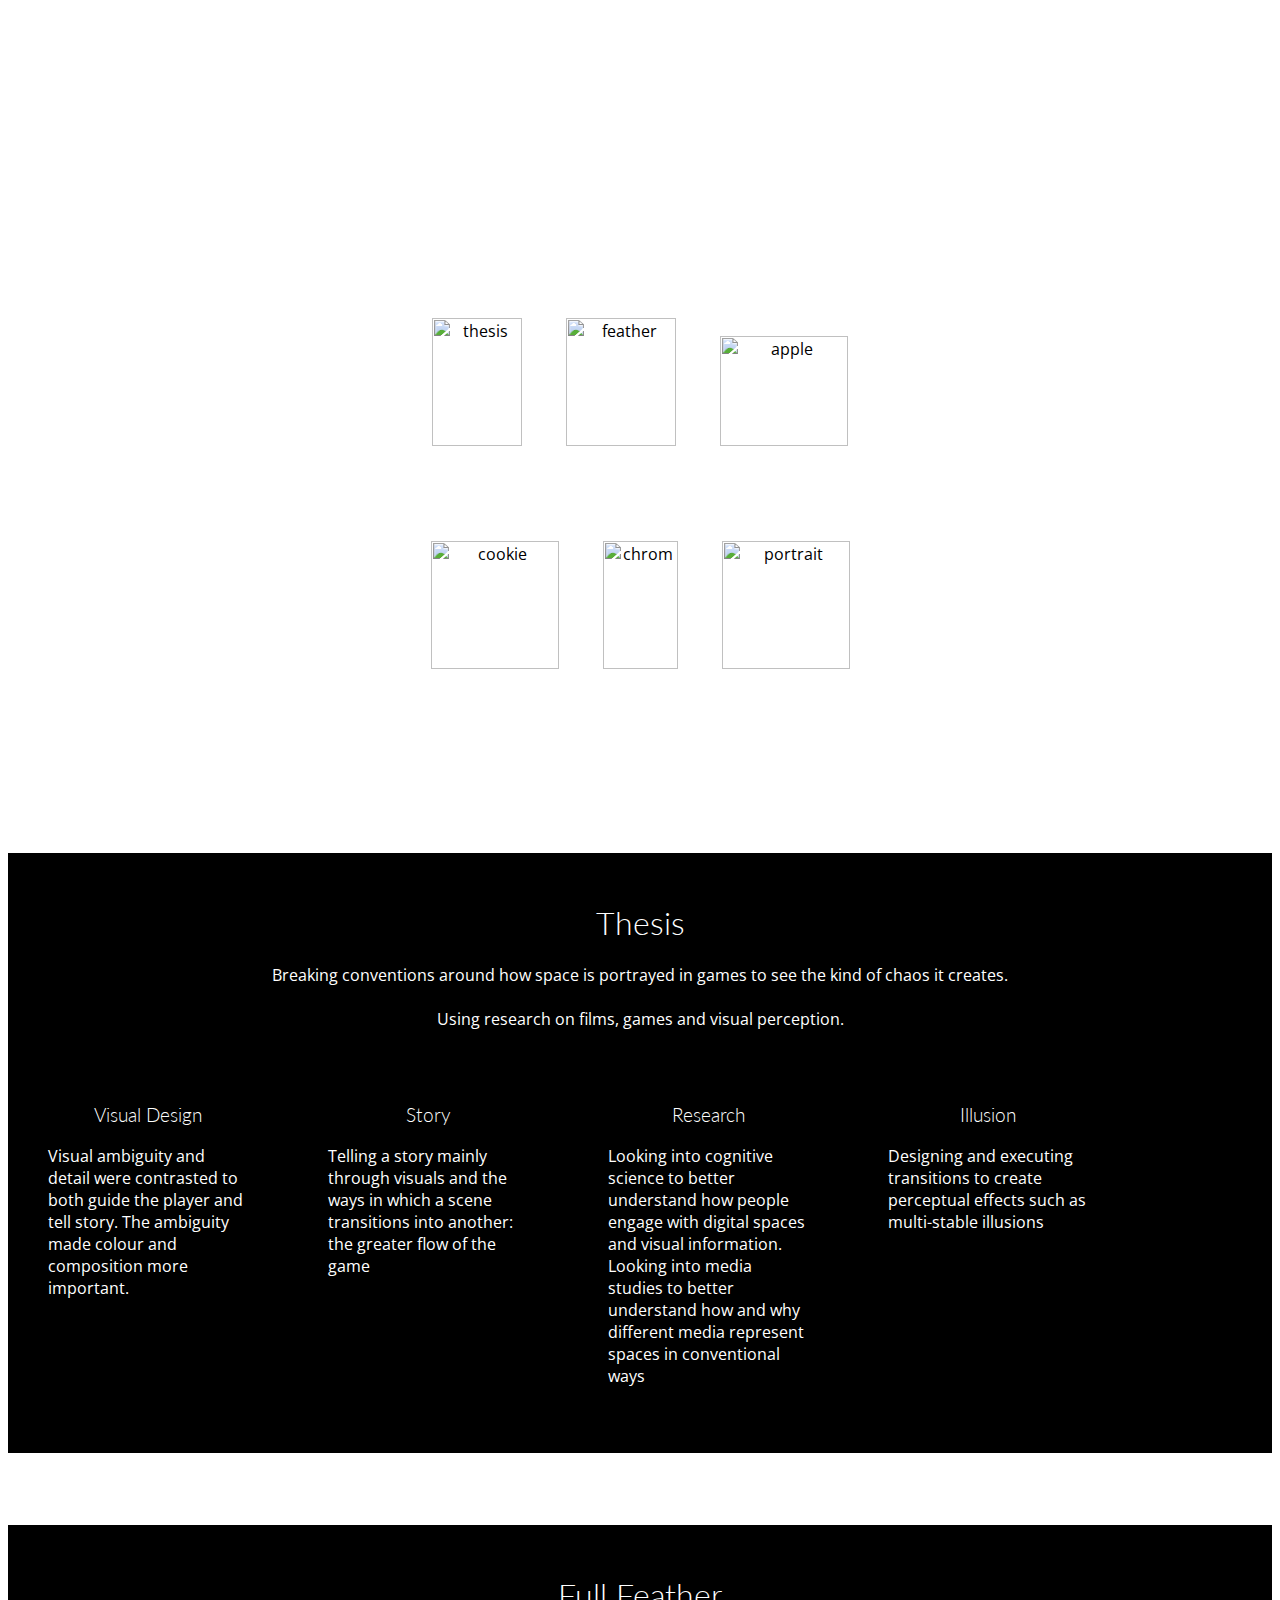
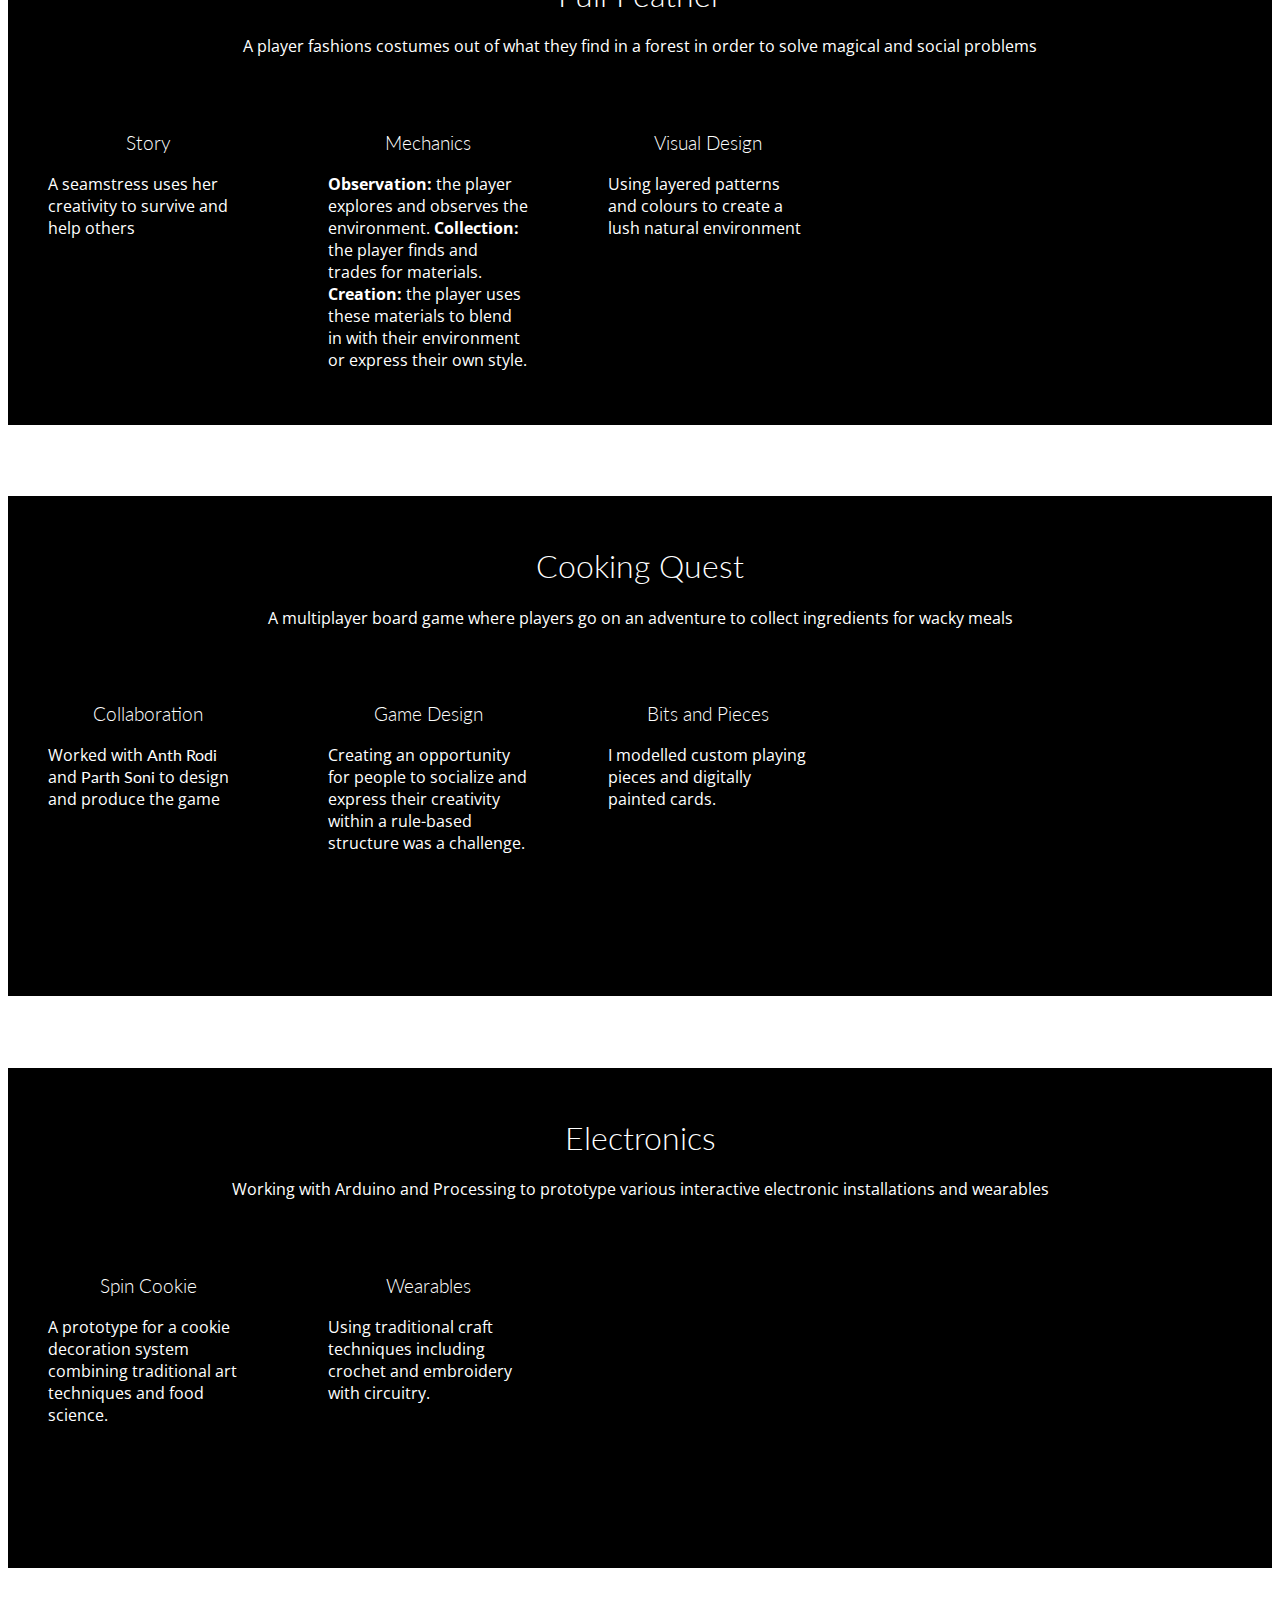
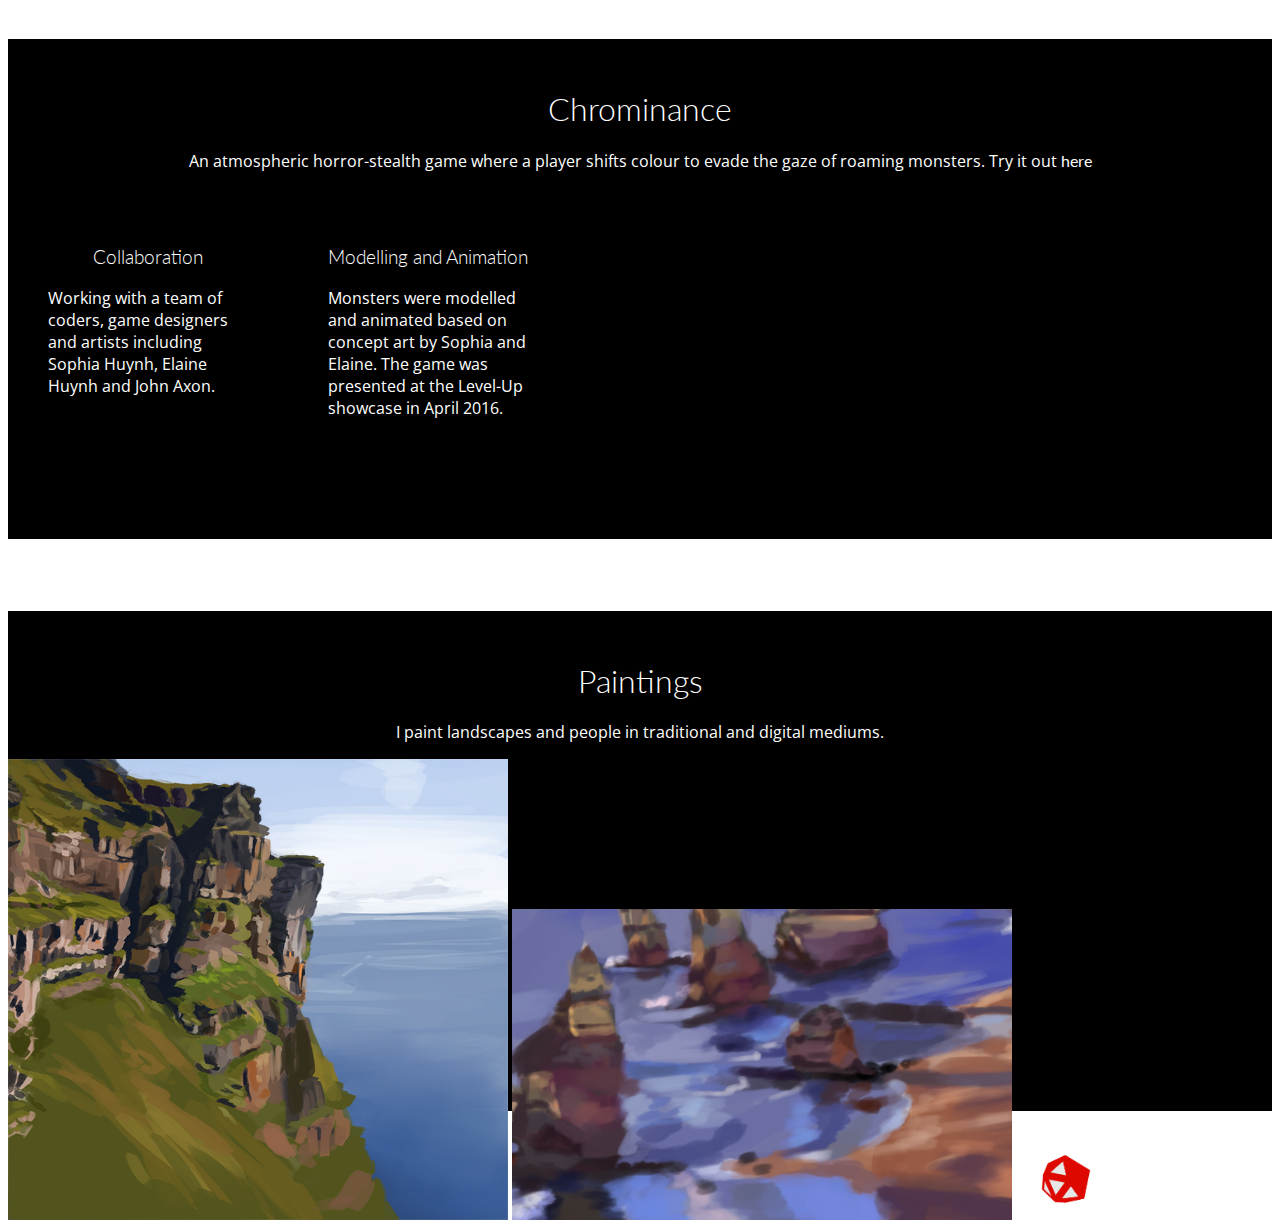
==== index.html @ 0fbf8026 "Update index.html" ====
<html>
<head>
  <title>Sophia Niergarth</title>
	<link href="https://fonts.googleapis.com/css?family=Lato:300,400|Open+Sans:300" rel="stylesheet">
  <link href="https://fonts.googleapis.com/icon?family=Material+Icons"
        rel="stylesheet">
  <link href="http://weloveiconfonts.com/api/?family=entypo"
        rel="stylesheet">
  <link rel="stylesheet" type="text/css" href="style.css">

</head>
<body class="topPanel">

  <div class="parallax"></div>

  <a href="#home"><i class="material-icons" style="color:white;font-size:30px;position:fixed;left:90%;z-index:3;">home</i>
</a>
	
  <h1 style="padding-top:30px" id="home">SOPHIA NIERGARTH</h1>
  <p> makes </p>
  <!---<h2 style="padding-top:50px;padding-left:20px;padding-right:20px">projects</h2>-->

<p>
  <button onclick="sortA()" class="sortButton">games</button>
  <button onclick="sortB()" class="sortButton">paintings</button>
  <button onclick="sortC()" class="sortButton">real objects</button>
</p>

<p>

<a href="#thesis"><img src="icons/thesis.png" alt="thesis" class="projectBut" id="projLink1"  style="width:90px;"></a>
<a href="#fullfeather"><img src="icons/feathershort.png" alt="feather" class="projectBut" id="projLink2"  style="width:110px;"></a>
<a href="#cookingquest"><img src="icons/apple.png" alt="apple" class="projectBut" id="projLink3" style="height:110px"></a>
<p style="word-spacing:80px;padding-top:1px">
thesis full_feather cooking_quest
</p>
<p>
<a href="#electronics"><img src="icons/cookie.png" alt="cookie" class="projectBut" id="projLink4"></a>
<a href="#chrom"><img src="icons/chrom.png" alt="chrom" class="projectBut" id="projLink5" style="width:75px"></a>
<a href="#painting"><img src="icons/portrait3.png" alt="portrait" class="projectBut" id="projLink6"></a>
</p>

<p style="word-spacing:80px;padding-top:1px">
'tronics chrominance painting
</p>

</p>

<p class="dropdown">
  <button onclick="myFunction()" class="dropbtn"><i class="material-icons" style="pointer-events:none;color:white;font-size:20px;">menu</i></button>
  <dev id="myDropdown" class="dropdown-content">
    <br>
<a href="https://sophiemakesthings.wordpress.com/" class="dropbtn" style="font-size:15px">blog</a>
<br><br>
<a href="https://www.facebook.com/sophiemakesthings" class="dropbtn" style="font-size:15px">facebook</a>
<br><br>
<a href="https://www.linkedin.com/in/sophianiergarth" class="dropbtn" style="font-size:15px">linkedin</a>
</dev>
	  <!--
<a href="https://www.facebook.com/sophiemakesthings"><span class="entypo-facebook-circled" style="font-size:30px">facebook</span></a>
<a href="https://www.linkedin.com/in/sophianiergarth"><span class="entypo-linkedin-circled" style="font-size:30px">linkedin</span></a>
<a href="http://sophianiergarth.tumblr.com"><span class="entypo-tumblr-circled" style="font-size:30px">tumblr</span></a>
  </dev> --->
</p>

<div class="parallax" style="height:50px"></div>

<article class="topPanelY" style="height:600px">
<h1 style="padding-top:50px"><a id="thesis">Thesis</a> </h1>

<p>
  Breaking conventions around how space is portrayed in games to see the kind of chaos it creates.
  <br><br>
  Using research on films, games and visual perception.
<br>
  <div class="smallText"><h3> Visual Design</h3>
    <p style="text-align:left">
    Visual ambiguity and detail were contrasted to both guide the player and tell story. The ambiguity made colour and composition more important. 
  </p>
  </div>
  <div class="smallText"><h3> Story</h3>
    <p style="text-align:left">
    Telling a story mainly through visuals and the ways in which a scene transitions into another: the greater flow of the game
    </p>
  </div>
  <div class="smallText"><h3> Research</h3>
    <p style="text-align:left">
      Looking into cognitive science to better understand how people engage with digital spaces and visual information. Looking into media studies to better understand how and why different media represent spaces in conventional ways
    </p>
  </div>
  <div class="smallText"><h3> Illusion</h3>
    <p style="text-align:left">
      Designing and executing transitions to create perceptual effects such as multi-stable illusions    </p>
  </div>

</p>
</article>

<div class="parallax" style="height:50px"></div>

<article class="topPanelY">
<h1 style="padding-top:50px"><a id="fullfeather">Full Feather</a> </h1>

<p>
    A player fashions costumes out of what they find in a forest in order to solve magical and social problems
</p>
<div class="smallText"><h3> Story</h3>
  <p style="text-align:left">
A seamstress uses her creativity to survive and help others
</p>
</div>
<div class="smallText"><h3> Mechanics</h3>
  <p style="text-align:left">
	  <b>Observation:</b> the player explores and observes the environment.
	  <b>Collection:</b> the player finds and trades for materials.
	  <b>Creation:</b> the player uses these materials to blend in with their environment or express their own style.
</p>
</div>
<div class="smallText"><h3> Visual Design</h3>
  <p style="text-align:left">
    Using layered patterns and colours to create a lush natural environment
</p>
</div>
</article>

<div class="parallax" style="height:50px"></div>

<article class="topPanelY">
<h1 style="padding-top:50px"><a id="cookingquest">Cooking Quest</a> </h1>

<p>
    A multiplayer board game where players go on an adventure to collect ingredients for wacky meals
</p>

<div class="smallText"><h3> Collaboration</h3>
  <p style="text-align:left">
	  Worked with <a href="http://anthrodi.me/" style="color:white;font-family:'Lato',sans-serif;"> Anth Rodi </a> and <a href="http://http://www.makerbunch.ca/" style="color:white;font-family:'Lato',sans-serif;"> Parth Soni </a> to design and produce the game
</p>
</div>
<div class="smallText"><h3> Game Design</h3>
  <p style="text-align:left">
    Creating an opportunity for people to socialize and express their creativity within a rule-based structure was a challenge.
</p>
</div>
<div class="smallText"><h3> Bits and Pieces</h3>
  <p style="text-align:left">
    I modelled custom playing pieces and digitally painted cards.
</p>
</div>

</article>

<div class="parallax" style="height:50px"></div>

<article class="topPanelY">
<h1 style="padding-top:50px"><a id="electronics">Electronics</a> </h1>

<p>
    Working with Arduino and Processing to prototype various interactive electronic installations and wearables
</p>
<div class="smallText"><h3> Spin Cookie</h3>
  <p style="text-align:left">
    A prototype for a cookie decoration system combining traditional art techniques and food science.
  </p>
</div>
<div class="smallText"><h3> Wearables</h3>
  <p style="text-align:left">
    Using traditional craft techniques including crochet and embroidery with circuitry. 
  </p>
</div>
</article>

<div class="parallax" style="height:50px"></div>

<article class="topPanelY">
<h1 style="padding-top:50px"><a id="chrom">Chrominance</a> </h1>

<p>
    An atmospheric horror-stealth game where a player shifts colour to evade the gaze of roaming monsters. Try it out <a href="https://sophia-huynh.itch.io/chrominance" style="color:white;font-family:'Lato',sans-serif;"> here </a>
</p>
<div class="smallText"><h3>Collaboration</h3>
  <p style="text-align:left">
    Working with a team of coders, game designers and artists including Sophia Huynh, Elaine Huynh and John Axon. 
  </p>
</div>
<div class="smallText"><h3>Modelling and Animation</h3>
  <p style="text-align:left">
    Monsters were modelled and animated based on concept art by Sophia and Elaine. The game was presented at the Level-Up showcase in April 2016.
  </p>
</div>

</article>

<div class="parallax" style="height:50px"></div>

<article class="topPanelY">
<h1 style="padding-top:50px"><a id="painting">Paintings</a> </h1>

<p>
    I paint landscapes and people in traditional and digital mediums.
</p>
	
<img src="scotlandstudy.png" alt="scotlandstudy" style="max-width:500px;width:auto;height:auto">
<img src="cliffbeach.png" alt="cliffbeach" style="max-width:500px;width:auto;height:auto">
<img src="icotocube.gif" alt="gif" style="max-width:100px;width:auto;height:auto">

</article>

<div class="parallax"></div>

<script>

function sortA(){
  //highlight relevant projects otherwise unhighlight relevant projects
  document.getElementById("projLink1").classList.toggle("projectButHigh");
  document.getElementById("projLink2").classList.toggle("projectButHigh");
  document.getElementById("projLink3").classList.toggle("projectButHigh");
  document.getElementById("projLink5").classList.toggle("projectButHigh");

}
function sortB(){
  //highlight relevant projects otherwise unhighlight relevant projects
  document.getElementById("projLink3").classList.toggle("projectButHigh");
  document.getElementById("projLink6").classList.toggle("projectButHigh");

}
function sortC(){
  //highlight relevant projects otherwise unhighlight relevant projects
  document.getElementById("projLink3").classList.toggle("projectButHigh");
  document.getElementById("projLink4").classList.toggle("projectButHigh");


}

/* When the user clicks on the button,
toggle between hiding and showing the dropdown content */
function myFunction() {
    document.getElementById("myDropdown").classList.toggle("show");
}

// Close the dropdown menu if the user clicks outside of it
window.onclick = function(event) {
  if (!event.target.matches('.dropbtn')) {

    var dropdowns = document.getElementsByClassName("dropdown-content");
    var i;
    for (i = 0; i < dropdowns.length; i++) {
      var openDropdown = dropdowns[i];
      if (openDropdown.classList.contains('show')) {
        openDropdown.classList.remove('show');
      }
    }
  }
}
</script>

</body>


</html>
---- style.css ----
.smallText {
	width:200px;
	float:left;
	margin:40px;

}

.parallax {
    /* The image used */
    background-image: url("homedeconstructbw.png");

    /* Set a specific height */
    height: 100px;

    /* Create the parallax scrolling effect */
    background-attachment: fixed;
    background-position: center;
    background-repeat: no-repeat;
    background-size: cover;
}

.topPanel {
    /* The image used */
    background-image: url("homedeconstructbb.png");

    /* Set a specific height */
    height: 300px;

    /* Create the parallax scrolling effect */
    background-attachment: fixed;
    background-position: center;
    background-repeat: no-repeat;
    background-size: cover;

		z-index: 1;
}

.topPanelY {
    /* The image used */
    /*background-image: url("homedeconstructby.png");*/

		background-color: black;

    /* Set a specific height */
    height: 500px;

    /* Create the parallax scrolling effect */
    background-attachment: fixed;
    background-position: center;
    background-repeat: no-repeat;
    background-size: cover;

		z-index: 1;
}

h1 {
	text-align:center;
	font-family: 'Lato', sans-serif;
	font-weight:300;
	color:white;
}
h2 {
	text-align:center;
	font-family: 'Lato', sans-serif;
	font-weight:300;
	color:white;
}
h3 {
	text-align:center;
	font-family: 'Lato', sans-serif;
	font-weight:300;
	color:white;
}
p {
	font-family: 'Open Sans', sans-serif;
	text-align:center;
	color:white;
}

button {
  background-color: black;
  border: none;
  color: white;
  /*display: inline-block;*/
  font-size: 16px;
}

a:link {
    text-decoration: none;
    color: black;
}

a:visited {
    text-decoration: none;
    color: black;
}

[class*="entypo-"]:before {
  font-family: 'entypo', sans-serif;
}

/* Dropdown Button */
.dropbtn {
    background-color: transparent;
    border: none;
    color: white;
    /*display: inline-block;*/
    font-size: 20px;
    cursor: pointer;
    font-family: 'Open Sans', sans-serif;

}

/* Dropdown button on hover & focus */
.dropbtn:hover, .dropbtn:focus {
    background-color: black;
    color:white;
    outline-width: 0;
}

/* The container <div> - needed to position the dropdown content */
.dropdown {
    position: relative;
    /*display: inline-block;*/
}

/* Dropdown Content (Hidden by Default) */
.dropdown-content {
    display: none;
    /*position: absolute;*/
    background-color: transparent;
    min-width: 160px;
    z-index: 1;
}

/* Links inside the dropdown */
.dropdown-content a {
    color: white;
    padding: 16px 16px;
    text-decoration: none;
    /*display: block;*/
}

/* Change color of dropdown links on hover */
.dropdown-content a:hover {background-color: translucent;color:red}

/* Show the dropdown menu (use JS to add this class to the .dropdown-content container when the user clicks on the dropdown button) */
.show {display:block;}

}

.bg {
  position: fixed;
  top: 0;
  right: 0;
  bottom: 0;
  left: 0;
  overflow: hidden;
  z-index: -100;
}

.bgVid {
  position: absolute;
  top: 0;
  left: 0;
  width: 100%;
  height: 100%;

}

.sortButton {

	font-family: 'Open Sans', sans-serif;
	font-weight:300;
	color:white;
	background-color: transparent;
}

.sortButton:hover {
	box-shadow: inset 0 0px 0 transparent, inset 0 -1px 0 red

}
.sortButton:focus {
	border-bottom: 2px solid red;
	outline-width: 0;
}
.projectBut {
	width:128px;
	height:128px;
	padding:20px 20px 20px 20px;
	background-color: translucent;

}
.projectButHigh {
	width:128px;
	height:128px;
	/*padding-bottom:10px;*/
	/*background-color: red;*/

	box-shadow: inset 0 0px 0 transparent, inset 0 -1px 0 red

}

@media (min-aspect-ratio: 16/9) {
  .bgVid {
    height: 300%;
    top: -100%;
  }
}

@media (max-aspect-ratio: 16/9) {
  .bgVid {
    width: 300%;
    left: -100%;
  }
}

@media (max-width: 767px) {

  .bgVid {
    display: none;
  }
}
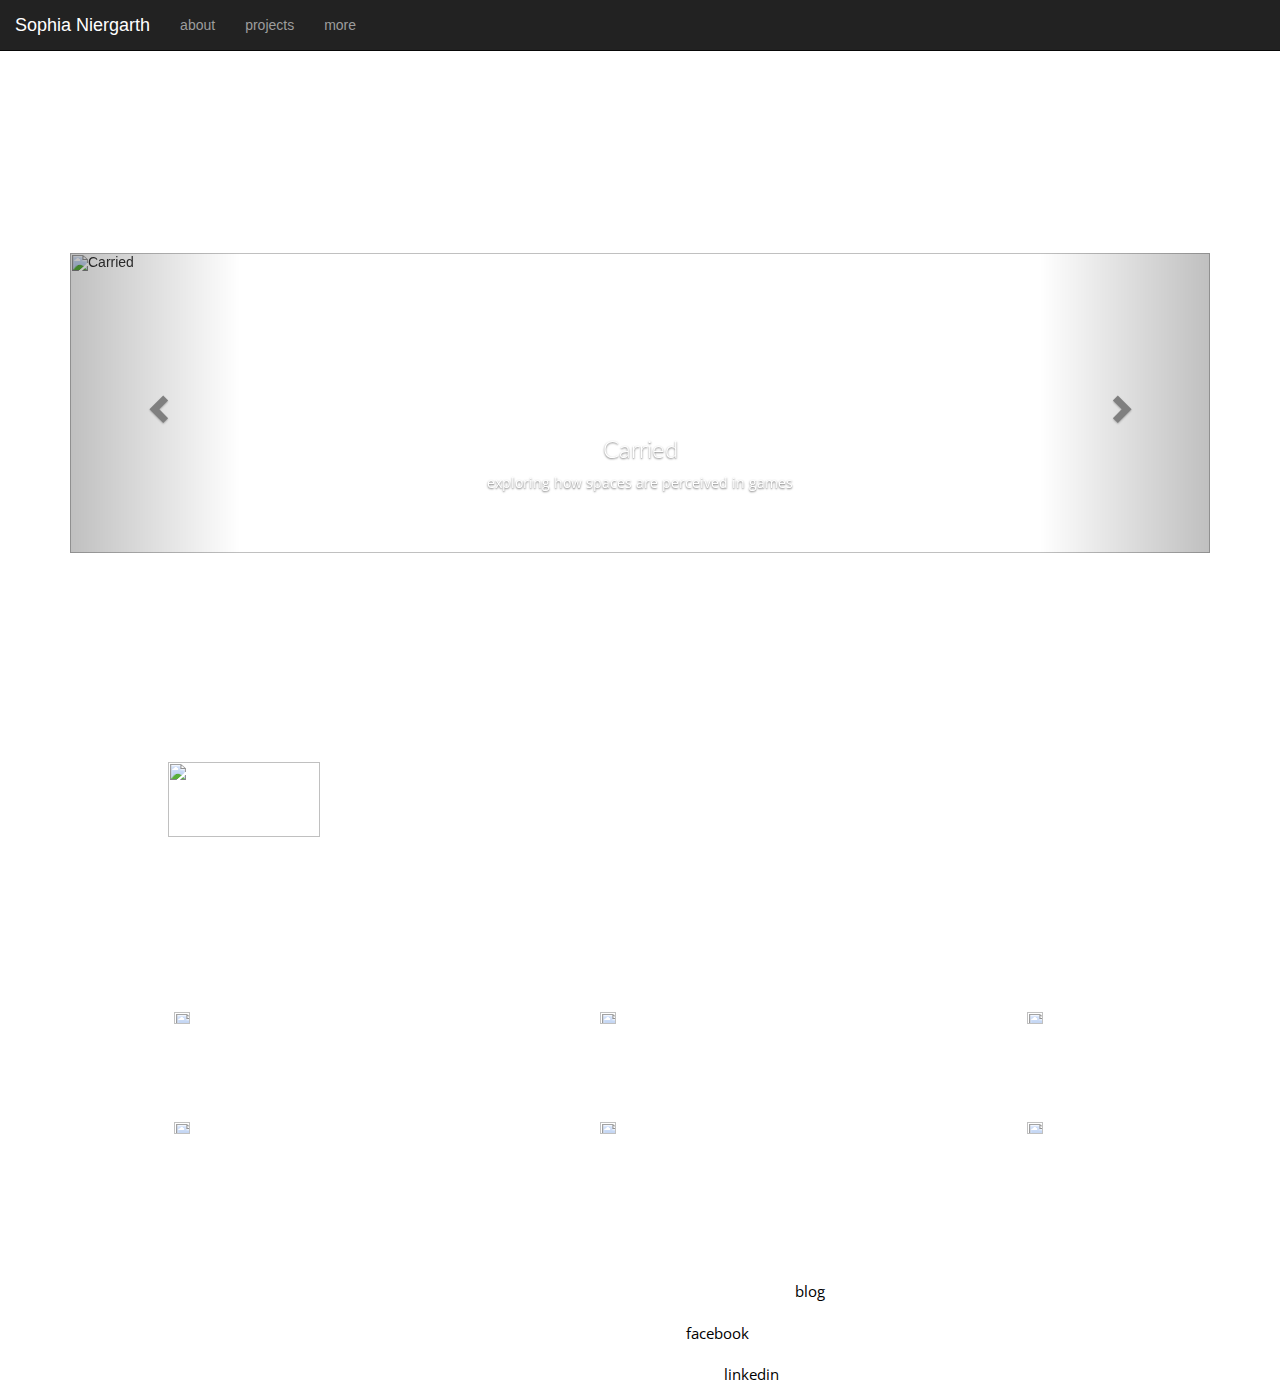
==== commit ff96538e: "big change" ====
--- a/index.html
+++ b/index.html
@@ -1,6 +1,13 @@
 <html>
 <head>
   <title>Sophia Niergarth</title>
+  <meta charset="utf-8">
+  <meta name="viewport" content="width=device-width, initial-scale=1">
+  <link rel="stylesheet" href="https://maxcdn.bootstrapcdn.com/bootstrap/3.3.7/css/bootstrap.min.css">
+  <script src="https://ajax.googleapis.com/ajax/libs/jquery/3.2.1/jquery.min.js"></script>
+  <script src="https://maxcdn.bootstrapcdn.com/bootstrap/3.3.7/js/bootstrap.min.js"></script>
+
+  <!--new stuff above -->
 	<link href="https://fonts.googleapis.com/css?family=Lato:300,400|Open+Sans:300" rel="stylesheet">
   <link href="https://fonts.googleapis.com/icon?family=Material+Icons"
         rel="stylesheet">
@@ -9,249 +16,223 @@
   <link rel="stylesheet" type="text/css" href="style.css">
 
 </head>
-<body class="topPanel">
+<body class="topPanel" data-spy="scroll" data-target=".navbar" data-offset="50">
+
+  <nav class="navbar navbar-inverse navbar-fixed-top">
+    <div class="container-fluid">
+      <div class="navbar-header">
+          <button type="button" class="navbar-toggle" data-toggle="collapse" data-target="#myNavbar">
+            <span class="icon-bar"></span>
+            <span class="icon-bar"></span>
+            <span class="icon-bar"></span>
+        </button>
+        <a class="navbar-brand" href="#">Sophia Niergarth</a>
+      </div>
+      <div>
+        <div class="collapse navbar-collapse" id="myNavbar">
+          <ul class="nav navbar-nav">
+            <li><a href="#section1">about</a></li>
+            <li><a href="#section2">projects</a></li>
+            <li><a href="#section3">more</a></li>
+          </ul>
+        </div>
+      </div>
+    </div>
+  </nav>
 
   <div class="parallax"></div>
 
+<!--
   <a href="#home"><i class="material-icons" style="color:white;font-size:30px;position:fixed;left:90%;z-index:3;">home</i>
-</a>
-	
-  <h1 style="padding-top:30px" id="home">SOPHIA NIERGARTH</h1>
-  <p> makes </p>
+</a> -->
+
+<h1 style="padding-top:10px" id="home">SOPHIA NIERGARTH</h1>
+<h2 style="padding-bottom:20px"> artist and game maker </h2>
+
+<div class="container">
+  <div id="myCarousel" class="carousel slide" data-ride="carousel">
+    <!-- Indicators -->
+    <ol class="carousel-indicators">
+      <li data-target="#myCarousel" data-slide-to="0" class="active"></li>
+      <li data-target="#myCarousel" data-slide-to="1"></li>
+      <li data-target="#myCarousel" data-slide-to="2"></li>
+
+    </ol>
+
+    <!-- Wrapper for slides -->
+    <div class="carousel-inner">
+
+      <div class="item active">
+        <img src="carried25.png" alt="Carried" style="width:100%;">
+        <div class="carousel-caption">
+          <h3>Carried</h3>
+          <p>exploring how spaces are perceived in games</p>
+        </div>
+      </div>
+
+      <div class="item">
+        <img src="fullfeatherss.png" alt="FullFeather" style="width:100%;">
+        <div class="carousel-caption">
+          <h3>Full Feather</h3>
+          <p>mimickry and costume as creative gameplay</p>
+        </div>
+      </div>
+
+      <div class="item">
+        <img src="chrom1.png" alt="chrominance" style="width:100%;">
+        <div class="carousel-caption">
+          <h3>Chrominance</h3>
+          <p>stealth horror joint game project</p>
+        </div>
+      </div>
+
+    </div>
+
+    <!-- Left and right controls -->
+    <a class="left carousel-control" href="#myCarousel" data-slide="prev">
+      <span class="glyphicon glyphicon-chevron-left"></span>
+      <span class="sr-only">Previous</span>
+    </a>
+    <a class="right carousel-control" href="#myCarousel" data-slide="next">
+      <span class="glyphicon glyphicon-chevron-right"></span>
+      <span class="sr-only">Next</span>
+    </a>
+  </div>
+</div>
+
+<br>
+<br>
+
+<div class="parallax" style="height:50px"></div>
+
+
+<div id="section1" class="container-fluid">
+  <h1 style="padding-bottom:50px">About</h1>
+  <div class="row">
+    <div class="col-sm-6">
+      <img src="icons/portrait3.png" class=" center-block person alt="carried" style="width:50%;">
+    </div>
+    <div class="col-sm-6">
+      <p class="text-align:center;">Sophia Niergarth is a Toronto based artist experienced in game development, 3D modelling and painting. She is passionate about turning outlandish ideas into games and designing 3D spaces.</p>
+    </div>
+  </div>
+</div>
+
+<div id="section2" class="container-fluid">
+  <h1>Projects</h1>
   <!---<h2 style="padding-top:50px;padding-left:20px;padding-right:20px">projects</h2>-->
-
+<br>
 <p>
-  <button onclick="sortA()" class="sortButton">games</button>
-  <button onclick="sortB()" class="sortButton">paintings</button>
-  <button onclick="sortC()" class="sortButton">real objects</button>
+  <div class="row">
+    <div class="col-sm-4">
+      <a href="carried.html"><img src="icons/thesis.png" class=" center-block person" alt="carried" style="height:20%;"></a>
+      <p class="text-align:center;"> carried </p>
+    </div>
+    <div class="col-sm-4">
+      <a href="#demo" data-toggle="collapse">
+        <img src="icons/feathershort.png" class=" center-block person" alt="feather" style="height:20%;">
+      </a>
+      <p class="text-align:center;"> full feather </p>
+      <div id="demo" class="collapse">
+      <p> A player fashions costumes out of what they find in a forest in order to solve magical and social problems
 </p>
-
-<p>
-
-<a href="#thesis"><img src="icons/thesis.png" alt="thesis" class="projectBut" id="projLink1"  style="width:90px;"></a>
-<a href="#fullfeather"><img src="icons/feathershort.png" alt="feather" class="projectBut" id="projLink2"  style="width:110px;"></a>
-<a href="#cookingquest"><img src="icons/apple.png" alt="apple" class="projectBut" id="projLink3" style="height:110px"></a>
-<p style="word-spacing:80px;padding-top:1px">
-thesis full_feather cooking_quest
-</p>
-<p>
-<a href="#electronics"><img src="icons/cookie.png" alt="cookie" class="projectBut" id="projLink4"></a>
-<a href="#chrom"><img src="icons/chrom.png" alt="chrom" class="projectBut" id="projLink5" style="width:75px"></a>
-<a href="#painting"><img src="icons/portrait3.png" alt="portrait" class="projectBut" id="projLink6"></a>
-</p>
-
-<p style="word-spacing:80px;padding-top:1px">
-'tronics chrominance painting
-</p>
-
-</p>
-
-<p class="dropdown">
-  <button onclick="myFunction()" class="dropbtn"><i class="material-icons" style="pointer-events:none;color:white;font-size:20px;">menu</i></button>
-  <dev id="myDropdown" class="dropdown-content">
-    <br>
-<a href="https://sophiemakesthings.wordpress.com/" class="dropbtn" style="font-size:15px">blog</a>
-<br><br>
-<a href="https://www.facebook.com/sophiemakesthings" class="dropbtn" style="font-size:15px">facebook</a>
-<br><br>
-<a href="https://www.linkedin.com/in/sophianiergarth" class="dropbtn" style="font-size:15px">linkedin</a>
-</dev>
-	  <!--
-<a href="https://www.facebook.com/sophiemakesthings"><span class="entypo-facebook-circled" style="font-size:30px">facebook</span></a>
-<a href="https://www.linkedin.com/in/sophianiergarth"><span class="entypo-linkedin-circled" style="font-size:30px">linkedin</span></a>
-<a href="http://sophianiergarth.tumblr.com"><span class="entypo-tumblr-circled" style="font-size:30px">tumblr</span></a>
-  </dev> --->
-</p>
-
-<div class="parallax" style="height:50px"></div>
-
-<article class="topPanelY" style="height:600px">
-<h1 style="padding-top:50px"><a id="thesis">Thesis</a> </h1>
-
-<p>
-  Breaking conventions around how space is portrayed in games to see the kind of chaos it creates.
-  <br><br>
-  Using research on films, games and visual perception.
-<br>
-  <div class="smallText"><h3> Visual Design</h3>
-    <p style="text-align:left">
-    Visual ambiguity and detail were contrasted to both guide the player and tell story. The ambiguity made colour and composition more important. 
+    </div>
+    </div>
+    <div class="col-sm-4">
+      <a href="#demo2" data-toggle="collapse">
+      <img src="icons/chrom.png" class=" center-block person" alt="chrom" style="height:20%;">
+    </a>
+      <p class="text-align:center;"> chrominance </p>
+      <div id="demo2" class="collapse">
+      <p>  An atmospheric horror-stealth game where a player shifts colour to evade the gaze of roaming monsters. Try it out <a href="https://sophia-huynh.itch.io/chrominance" style="color:white;font-family:'Lato',sans-serif;"> here </a>
   </p>
-  </div>
-  <div class="smallText"><h3> Story</h3>
-    <p style="text-align:left">
-    Telling a story mainly through visuals and the ways in which a scene transitions into another: the greater flow of the game
+    </div>
+
+  </div>
+  </div>
+  <br>
+  <div class = "row">
+  <div class="col-sm-4">
+    <a href="#demo3" data-toggle="collapse">
+      <img src="icons/apple.png" class=" center-block person" alt="chrom" style="height:20%;">
+    </a>
+    <p class="text-align:center;"> cooking quest </p>
+    <div id="demo3" class="collapse">
+    <p>  A multiplayer board game where players go on an adventure to collect ingredients for wacky meals. Worked with <a href="http://anthrodi.me/" style="color:white;font-family:'Lato',sans-serif;" target="_blank"> Anth Rodi </a> and <a href="http://parthsoni.com" style="color:white;font-family:'Lato',sans-serif;" target="_blank"> Parth Soni </a> to design and produce the game.
     </p>
-  </div>
-  <div class="smallText"><h3> Research</h3>
-    <p style="text-align:left">
-      Looking into cognitive science to better understand how people engage with digital spaces and visual information. Looking into media studies to better understand how and why different media represent spaces in conventional ways
+    </div>
+  </div>
+    <div class="col-sm-4">
+      <a href="#demo4" data-toggle="collapse">
+        <img src="icons/cookie.png" class=" center-block person" alt="cookie" style="height:20%;">
+      </a>
+      <p class="text-align:center;"> 'tronics </p>
+      <div id="demo4" class="collapse">
+      <p> Working with Arduino and Processing to prototype various interactive electronic installations and wearables
+      </p>
+      </div>
+    </div>
+    <div class="col-sm-4">
+      <a href="#demo5" data-toggle="collapse">
+        <img src="icons/portrait3.png" class=" center-block person" alt="portrait" style="height:20%;">
+      </a>
+      <p class="text-align:center;"> paintings </p>
+      <div id="demo5" class="collapse">
+      <p> I paint landscapes and people in traditional and digital mediums.
+      </p>
+      </div>
+
+    </div>
+  </div>
+
+  </div>
+
+<div id="section3" class="container-fluid">
+  <h1>More</h1>
+    <p>
+      read about the process behind my projects on my
+    <a href="https://sophiemakesthings.wordpress.com/" class="dropbtn" style="font-size:15px" target="_blank">blog</a>
+    <br><br>
+      for updates, check out
+    <a href="https://www.facebook.com/sophiemakesthings" class="dropbtn" style="font-size:15px" target="_blank">facebook</a>
+    <br><br>
+      for professional experience, visit
+    <a href="https://www.linkedin.com/in/sophianiergarth" class="dropbtn" style="font-size:15px" target="_blank">linkedin</a>
+    	  <!--
+    <a href="https://www.facebook.com/sophiemakesthings"><span class="entypo-facebook-circled" style="font-size:30px">facebook</span></a>
+    <a href="https://www.linkedin.com/in/sophianiergarth"><span class="entypo-linkedin-circled" style="font-size:30px">linkedin</span></a>
+    <a href="http://sophianiergarth.tumblr.com"><span class="entypo-tumblr-circled" style="font-size:30px">tumblr</span></a>
+      </dev> --->
     </p>
-  </div>
-  <div class="smallText"><h3> Illusion</h3>
-    <p style="text-align:left">
-      Designing and executing transitions to create perceptual effects such as multi-stable illusions    </p>
-  </div>
-
-</p>
-</article>
-
-<div class="parallax" style="height:50px"></div>
-
-<article class="topPanelY">
-<h1 style="padding-top:50px"><a id="fullfeather">Full Feather</a> </h1>
-
-<p>
-    A player fashions costumes out of what they find in a forest in order to solve magical and social problems
-</p>
-<div class="smallText"><h3> Story</h3>
-  <p style="text-align:left">
-A seamstress uses her creativity to survive and help others
-</p>
 </div>
-<div class="smallText"><h3> Mechanics</h3>
-  <p style="text-align:left">
-	  <b>Observation:</b> the player explores and observes the environment.
-	  <b>Collection:</b> the player finds and trades for materials.
-	  <b>Creation:</b> the player uses these materials to blend in with their environment or express their own style.
-</p>
-</div>
-<div class="smallText"><h3> Visual Design</h3>
-  <p style="text-align:left">
-    Using layered patterns and colours to create a lush natural environment
-</p>
-</div>
-</article>
-
-<div class="parallax" style="height:50px"></div>
-
-<article class="topPanelY">
-<h1 style="padding-top:50px"><a id="cookingquest">Cooking Quest</a> </h1>
-
-<p>
-    A multiplayer board game where players go on an adventure to collect ingredients for wacky meals
-</p>
-
-<div class="smallText"><h3> Collaboration</h3>
-  <p style="text-align:left">
-	  Worked with <a href="http://anthrodi.me/" style="color:white;font-family:'Lato',sans-serif;"> Anth Rodi </a> and <a href="http://http://www.makerbunch.ca/" style="color:white;font-family:'Lato',sans-serif;"> Parth Soni </a> to design and produce the game
-</p>
-</div>
-<div class="smallText"><h3> Game Design</h3>
-  <p style="text-align:left">
-    Creating an opportunity for people to socialize and express their creativity within a rule-based structure was a challenge.
-</p>
-</div>
-<div class="smallText"><h3> Bits and Pieces</h3>
-  <p style="text-align:left">
-    I modelled custom playing pieces and digitally painted cards.
-</p>
-</div>
-
-</article>
-
-<div class="parallax" style="height:50px"></div>
-
-<article class="topPanelY">
-<h1 style="padding-top:50px"><a id="electronics">Electronics</a> </h1>
-
-<p>
-    Working with Arduino and Processing to prototype various interactive electronic installations and wearables
-</p>
-<div class="smallText"><h3> Spin Cookie</h3>
-  <p style="text-align:left">
-    A prototype for a cookie decoration system combining traditional art techniques and food science.
-  </p>
-</div>
-<div class="smallText"><h3> Wearables</h3>
-  <p style="text-align:left">
-    Using traditional craft techniques including crochet and embroidery with circuitry. 
-  </p>
-</div>
-</article>
-
-<div class="parallax" style="height:50px"></div>
-
-<article class="topPanelY">
-<h1 style="padding-top:50px"><a id="chrom">Chrominance</a> </h1>
-
-<p>
-    An atmospheric horror-stealth game where a player shifts colour to evade the gaze of roaming monsters. Try it out <a href="https://sophia-huynh.itch.io/chrominance" style="color:white;font-family:'Lato',sans-serif;"> here </a>
-</p>
-<div class="smallText"><h3>Collaboration</h3>
-  <p style="text-align:left">
-    Working with a team of coders, game designers and artists including Sophia Huynh, Elaine Huynh and John Axon. 
-  </p>
-</div>
-<div class="smallText"><h3>Modelling and Animation</h3>
-  <p style="text-align:left">
-    Monsters were modelled and animated based on concept art by Sophia and Elaine. The game was presented at the Level-Up showcase in April 2016.
-  </p>
-</div>
-
-</article>
-
-<div class="parallax" style="height:50px"></div>
-
-<article class="topPanelY">
-<h1 style="padding-top:50px"><a id="painting">Paintings</a> </h1>
-
-<p>
-    I paint landscapes and people in traditional and digital mediums.
-</p>
-	
-<img src="scotlandstudy.png" alt="scotlandstudy" style="max-width:500px;width:auto;height:auto">
-<img src="cliffbeach.png" alt="cliffbeach" style="max-width:500px;width:auto;height:auto">
-<img src="icotocube.gif" alt="gif" style="max-width:100px;width:auto;height:auto">
-
-</article>
-
-<div class="parallax"></div>
+
 
 <script>
-
-function sortA(){
-  //highlight relevant projects otherwise unhighlight relevant projects
-  document.getElementById("projLink1").classList.toggle("projectButHigh");
-  document.getElementById("projLink2").classList.toggle("projectButHigh");
-  document.getElementById("projLink3").classList.toggle("projectButHigh");
-  document.getElementById("projLink5").classList.toggle("projectButHigh");
-
-}
-function sortB(){
-  //highlight relevant projects otherwise unhighlight relevant projects
-  document.getElementById("projLink3").classList.toggle("projectButHigh");
-  document.getElementById("projLink6").classList.toggle("projectButHigh");
-
-}
-function sortC(){
-  //highlight relevant projects otherwise unhighlight relevant projects
-  document.getElementById("projLink3").classList.toggle("projectButHigh");
-  document.getElementById("projLink4").classList.toggle("projectButHigh");
-
-
-}
-
-/* When the user clicks on the button,
-toggle between hiding and showing the dropdown content */
-function myFunction() {
-    document.getElementById("myDropdown").classList.toggle("show");
-}
-
-// Close the dropdown menu if the user clicks outside of it
-window.onclick = function(event) {
-  if (!event.target.matches('.dropbtn')) {
-
-    var dropdowns = document.getElementsByClassName("dropdown-content");
-    var i;
-    for (i = 0; i < dropdowns.length; i++) {
-      var openDropdown = dropdowns[i];
-      if (openDropdown.classList.contains('show')) {
-        openDropdown.classList.remove('show');
-      }
-    }
-  }
-}
+$(document).ready(function(){
+// Add smooth scrolling to all links in navbar + footer link
+$(".navbar a, footer a[href='#myPage']").on('click', function(event) {
+
+ // Make sure this.hash has a value before overriding default behavior
+if (this.hash !== "") {
+
+  // Prevent default anchor click behavior
+  event.preventDefault();
+
+  // Store hash
+  var hash = this.hash;
+
+  // Using jQuery's animate() method to add smooth page scroll
+  // The optional number (900) specifies the number of milliseconds it takes to scroll to the specified area
+  $('html, body').animate({
+    scrollTop: $(hash).offset().top
+  }, 900, function(){
+
+    // Add hash (#) to URL when done scrolling (default click behavior)
+    window.location.hash = hash;
+    });
+  } // End if
+});
+})
 </script>
 
 </body>
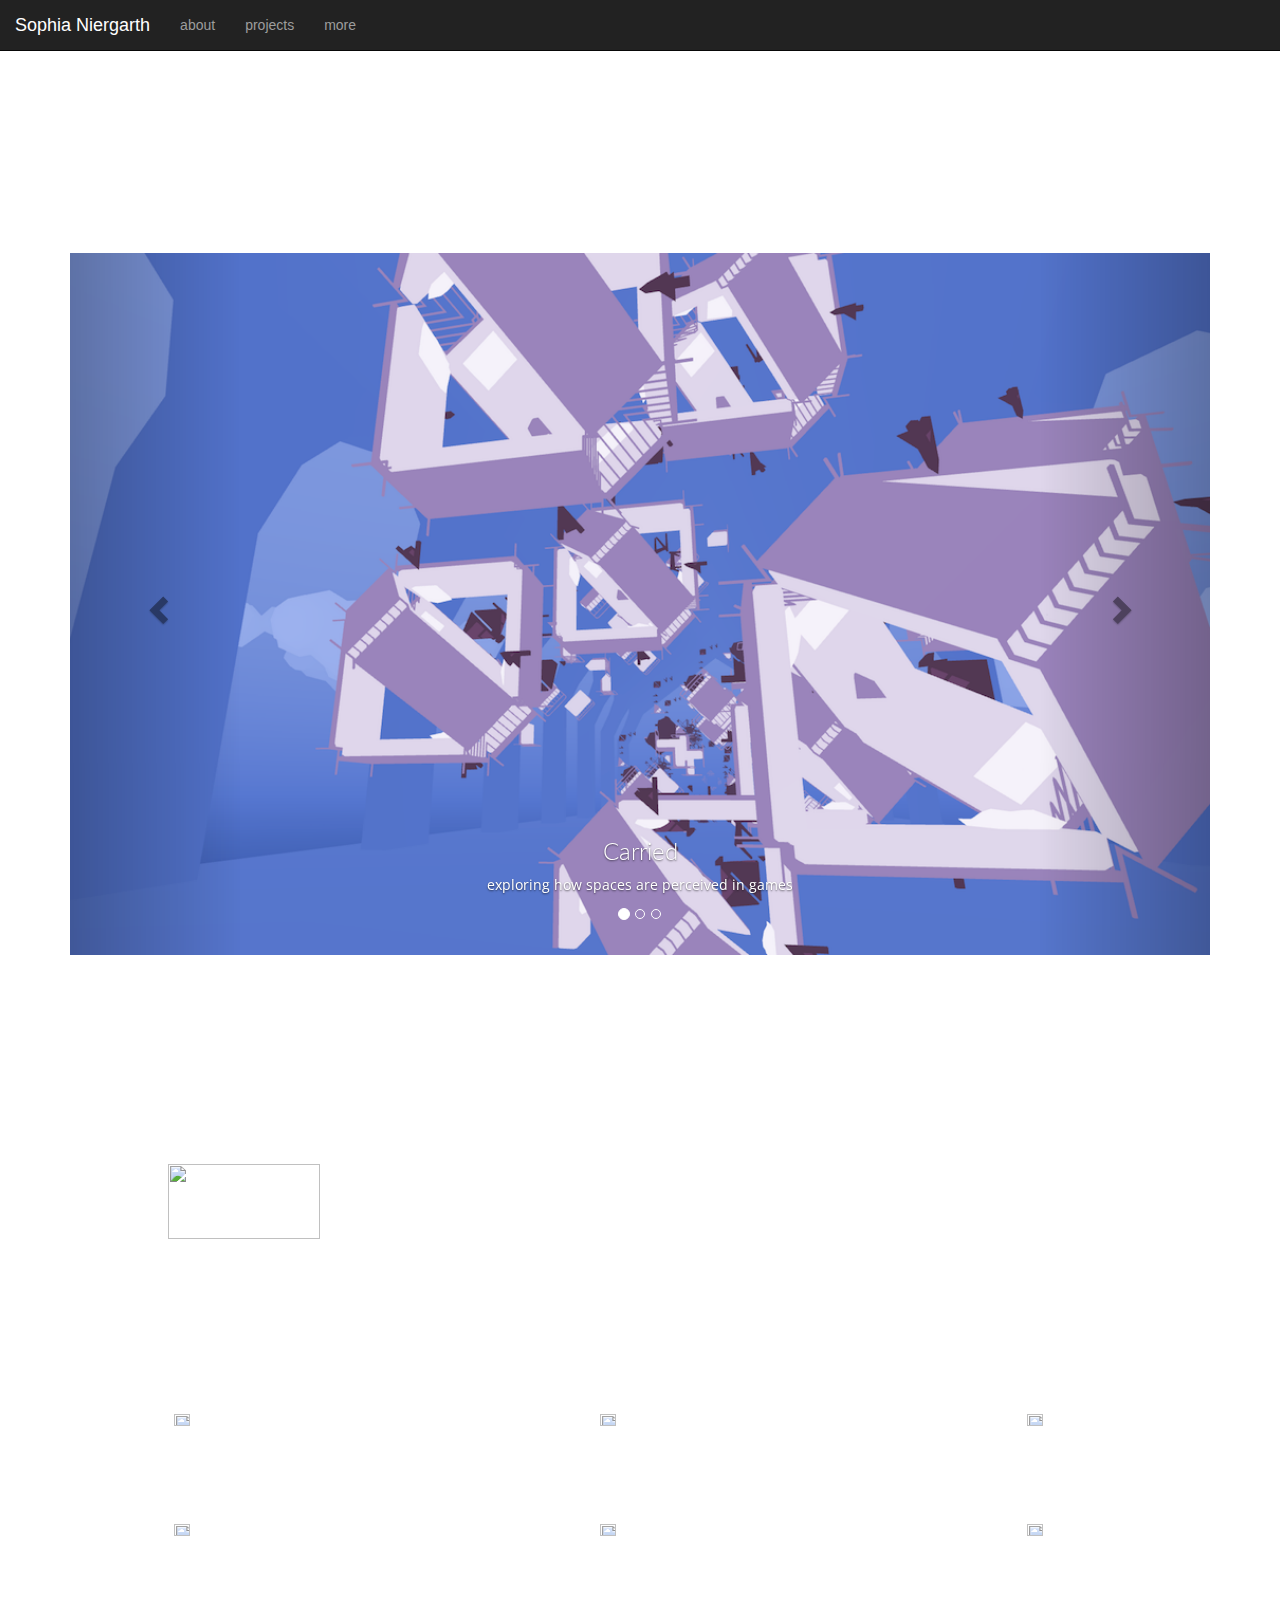
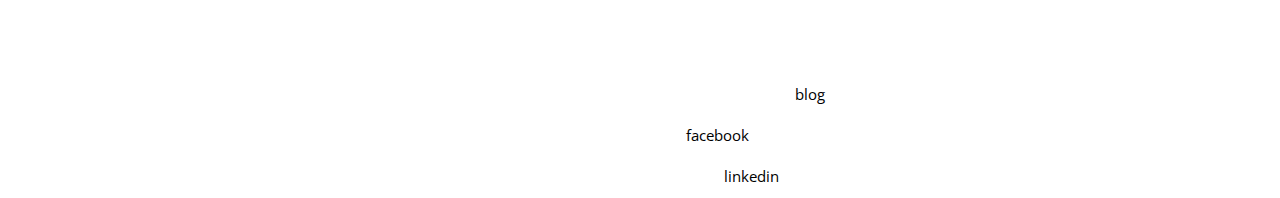
==== commit 457bd15a: "Update index.html" ====
--- a/index.html
+++ b/index.html
@@ -144,7 +144,7 @@
     </a>
       <p class="text-align:center;"> chrominance </p>
       <div id="demo2" class="collapse">
-      <p>  An atmospheric horror-stealth game where a player shifts colour to evade the gaze of roaming monsters. Try it out <a href="https://sophia-huynh.itch.io/chrominance" style="color:white;font-family:'Lato',sans-serif;"> here </a>
+      <p>  Part of a joint project between OCAD and UofT students, Chrominance is an atmospheric horror-stealth game where a player shifts colour to evade the gaze of roaming monsters. Try it out <a href="https://sophia-huynh.itch.io/chrominance" style="color:white;font-family:'Lato',sans-serif;"> here </a>
   </p>
     </div>
 
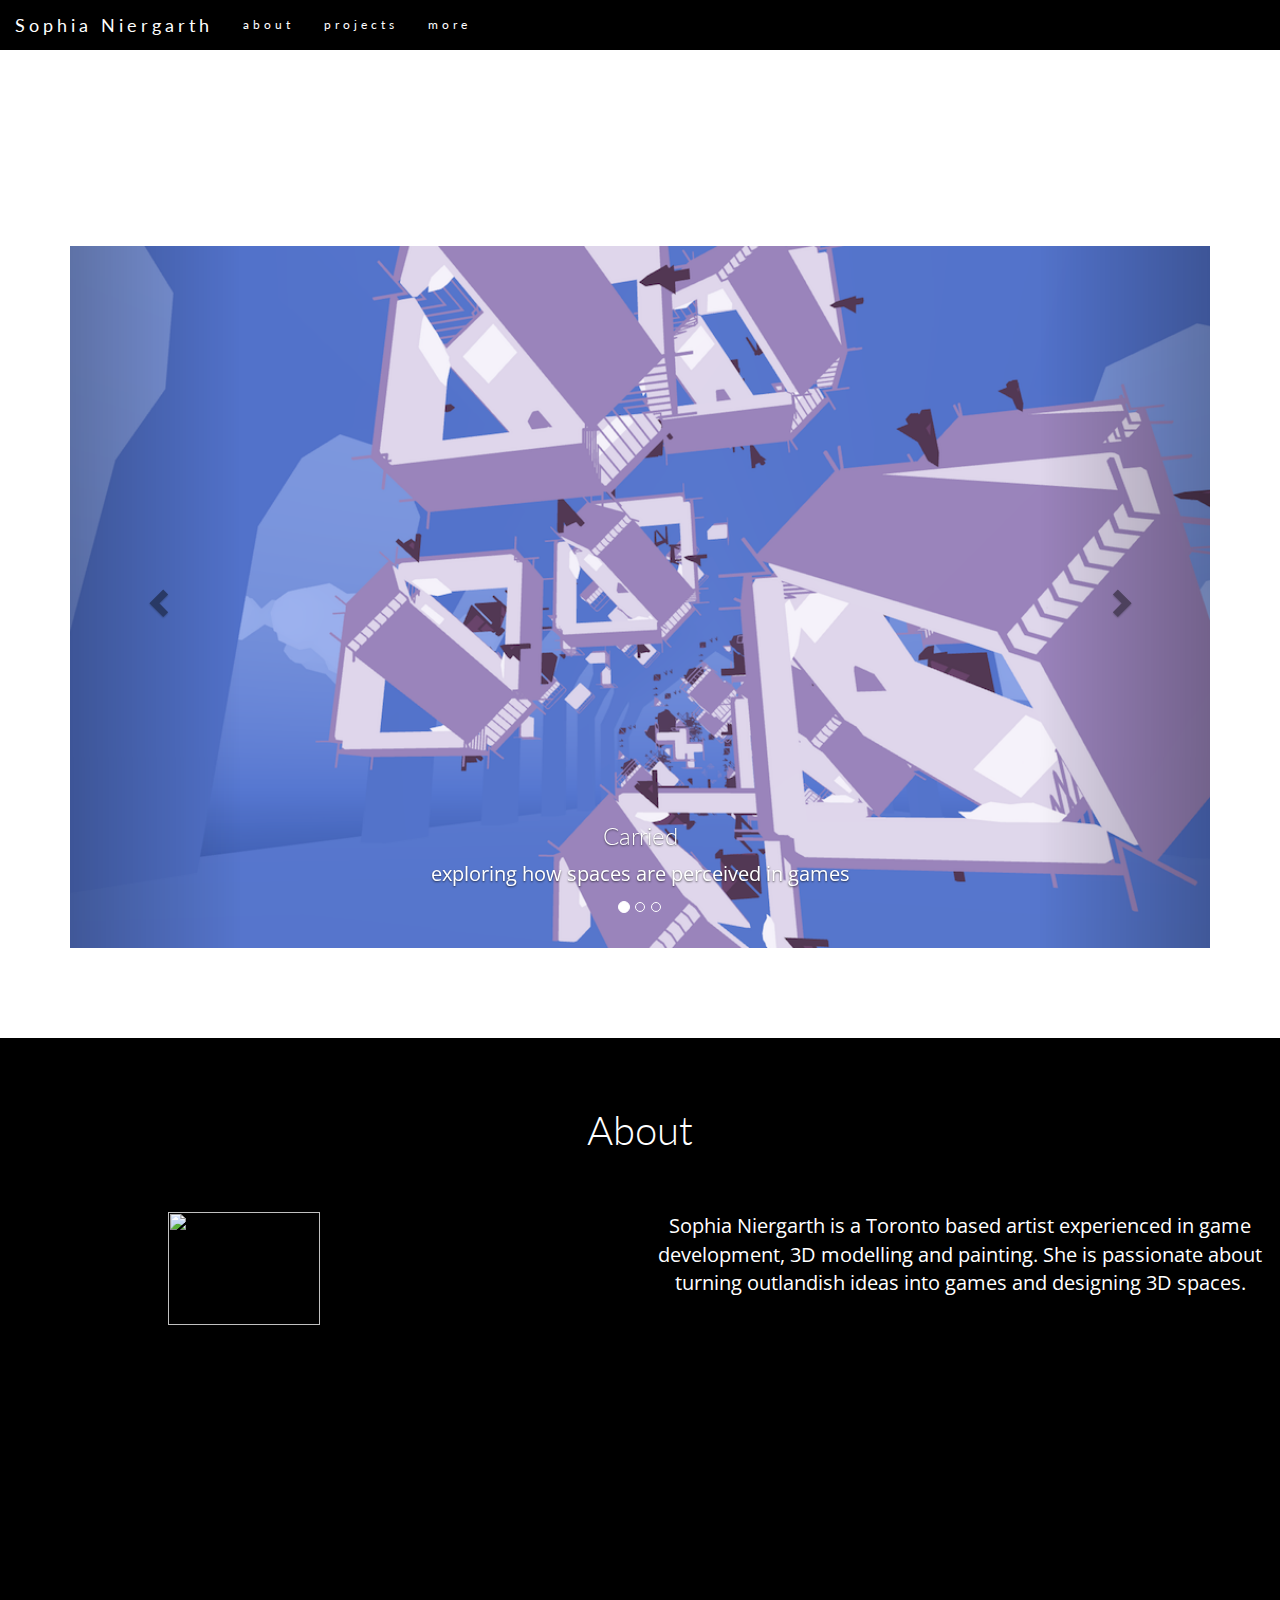
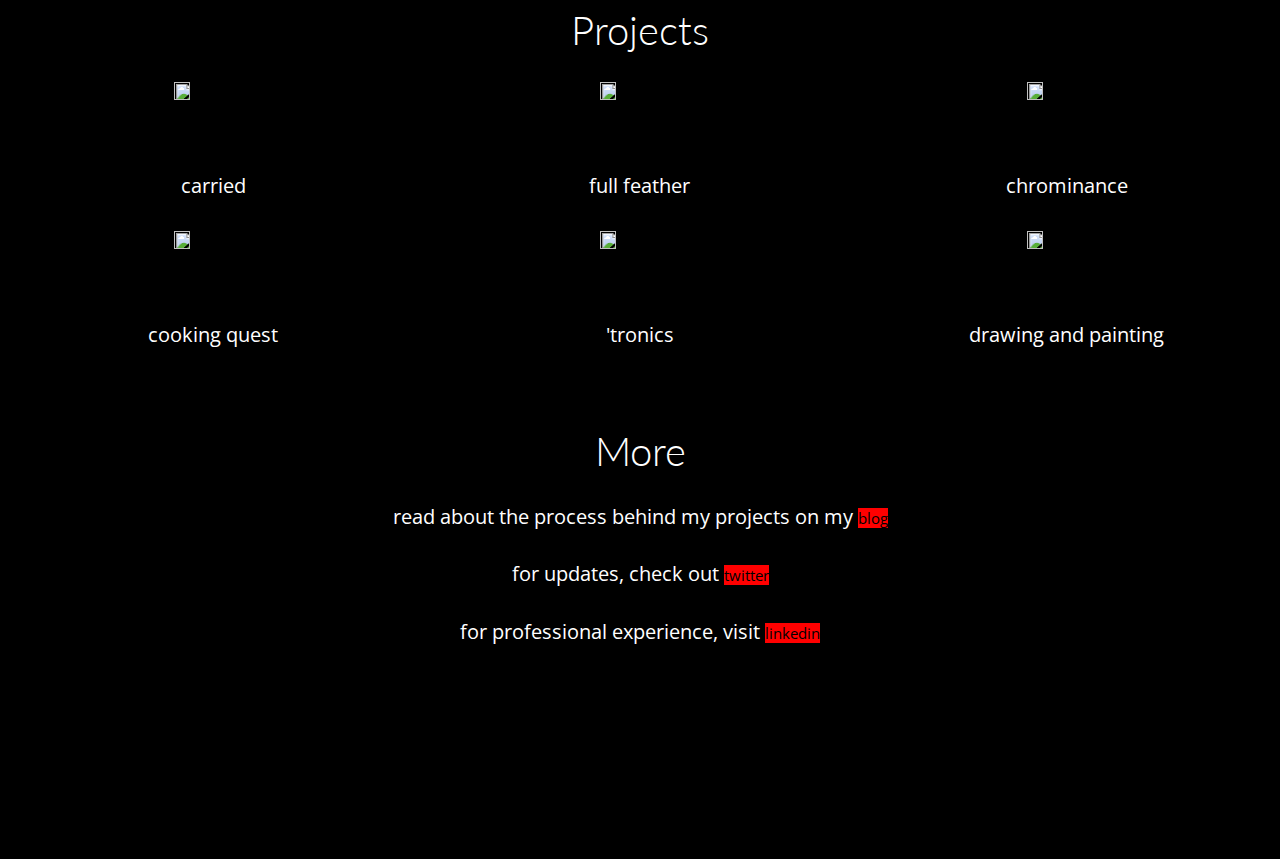
==== commit 19323347: "Merge pull request #1 from Cloudyrays/Updatebranch" ====
--- a/index.html
+++ b/index.html
@@ -65,7 +65,7 @@
       <div class="item active">
         <img src="carried25.png" alt="Carried" style="width:100%;">
         <div class="carousel-caption">
-          <h3>Carried</h3>
+          <h3><a href=carried.html style="color:white">Carried</a></h3>
           <p>exploring how spaces are perceived in games</p>
         </div>
       </div>
@@ -73,7 +73,7 @@
       <div class="item">
         <img src="fullfeatherss.png" alt="FullFeather" style="width:100%;">
         <div class="carousel-caption">
-          <h3>Full Feather</h3>
+          <h3><a href=fullfeather.html style="color:white">Full Feather</a></h3>
           <p>mimickry and costume as creative gameplay</p>
         </div>
       </div>
@@ -121,90 +121,108 @@
 <div id="section2" class="container-fluid">
   <h1>Projects</h1>
   <!---<h2 style="padding-top:50px;padding-left:20px;padding-right:20px">projects</h2>-->
-<br>
-<p>
+  <br>
+
   <div class="row">
-    <div class="col-sm-4">
-      <a href="carried.html"><img src="icons/thesis.png" class=" center-block person" alt="carried" style="height:20%;"></a>
+
+    <div class="col-sm-4">
+      <a href="#demo" data-toggle="collapse">
+        <img src="icons/thesis.png" class=" center-block person" alt="carried" style="height:20%;">
+      </a>
       <p class="text-align:center;"> carried </p>
-    </div>
-    <div class="col-sm-4">
-      <a href="#demo" data-toggle="collapse">
+      <div id="demo" class="collapse">
+        <p> My thesis project. Learn more <a href=carried.html style="color:white;font-family:'Lato',sans-serif;">here</a>
+        </p>
+      </div>
+    </div>
+
+    <div class="col-sm-4">
+      <a href="#demo1" data-toggle="collapse">
         <img src="icons/feathershort.png" class=" center-block person" alt="feather" style="height:20%;">
       </a>
       <p class="text-align:center;"> full feather </p>
-      <div id="demo" class="collapse">
-      <p> A player fashions costumes out of what they find in a forest in order to solve magical and social problems
-</p>
-    </div>
-    </div>
+      <div id="demo1" class="collapse">
+        <p> An independent game project aiming to giving players opportunity for creative expression. More info coming soon.
+        </p>
+      </div>
+    </div>
+
     <div class="col-sm-4">
       <a href="#demo2" data-toggle="collapse">
-      <img src="icons/chrom.png" class=" center-block person" alt="chrom" style="height:20%;">
-    </a>
+        <img src="icons/chrom.png" class=" center-block person" alt="chrom" style="height:20%;">
+      </a>
       <p class="text-align:center;"> chrominance </p>
       <div id="demo2" class="collapse">
-      <p>  Part of a joint project between OCAD and UofT students, Chrominance is an atmospheric horror-stealth game where a player shifts colour to evade the gaze of roaming monsters. Try it out <a href="https://sophia-huynh.itch.io/chrominance" style="color:white;font-family:'Lato',sans-serif;"> here </a>
-  </p>
-    </div>
-
-  </div>
-  </div>
+        <p>  Part of a joint project between OCAD and UofT students, Chrominance is an atmospheric horror-stealth game where a player shifts colour to evade the gaze of roaming monsters. Try it out <a href="https://sophia-huynh.itch.io/chrominance" style="color:white;font-family:'Lato',sans-serif;"> here </a>
+        </p>
+      </div>
+    </div>
+
+  </div>
+
   <br>
+
   <div class = "row">
-  <div class="col-sm-4">
-    <a href="#demo3" data-toggle="collapse">
-      <img src="icons/apple.png" class=" center-block person" alt="chrom" style="height:20%;">
-    </a>
-    <p class="text-align:center;"> cooking quest </p>
-    <div id="demo3" class="collapse">
-    <p>  A multiplayer board game where players go on an adventure to collect ingredients for wacky meals. Worked with <a href="http://anthrodi.me/" style="color:white;font-family:'Lato',sans-serif;" target="_blank"> Anth Rodi </a> and <a href="http://parthsoni.com" style="color:white;font-family:'Lato',sans-serif;" target="_blank"> Parth Soni </a> to design and produce the game.
-    </p>
-    </div>
-  </div>
+
+    <div class="col-sm-4">
+      <a href="#demo3" data-toggle="collapse">
+        <img src="icons/apple.png" class=" center-block person" alt="chrom" style="height:20%;">
+      </a>
+      <p class="text-align:center;"> cooking quest </p>
+      <div id="demo3" class="collapse">
+        <p>  A multiplayer board game where players go on an adventure to collect ingredients for wacky meals. Worked with <a href="http://anthrodi.me/" style="color:white;font-family:'Lato',sans-serif;" target="_blank"> Anth Rodi </a> and <a href="http://parthsoni.com" style="color:white;font-family:'Lato',sans-serif;" target="_blank"> Parth Soni </a> to design and produce the game.
+        </p>
+      </div>
+    </div>
+
     <div class="col-sm-4">
       <a href="#demo4" data-toggle="collapse">
         <img src="icons/cookie.png" class=" center-block person" alt="cookie" style="height:20%;">
       </a>
       <p class="text-align:center;"> 'tronics </p>
       <div id="demo4" class="collapse">
-      <p> Working with Arduino and Processing to prototype various interactive electronic installations and wearables
-      </p>
-      </div>
-    </div>
+        <p> Working with Arduino and Processing to prototype various interactive electronic installations and wearables
+        </p>
+      </div>
+    </div>
+
     <div class="col-sm-4">
       <a href="#demo5" data-toggle="collapse">
         <img src="icons/portrait3.png" class=" center-block person" alt="portrait" style="height:20%;">
       </a>
-      <p class="text-align:center;"> paintings </p>
+      <p class="text-align:center;"> drawing and painting </p>
       <div id="demo5" class="collapse">
-      <p> I paint landscapes and people in traditional and digital mediums.
+        <p> Illustration in various traditional and non-traditional media. See some examples <a href=drawing.html style="color:white;font-family:'Lato',sans-serif;">here</a>
+        </p>
+      </div>
+    </div>
+
+  </div>
+
+  <div class = "row">
+  <div id="section3" class="container-fluid">
+    <h1>More</h1>
+      <br>
+      <p>
+        read about the process behind my projects on my
+      <a href="https://sophiemakesthings.wordpress.com/" class="dropbtn" style="font-size:15px" target="_blank">blog</a>
+      <br><br>
+        for updates, check out
+      <a href="https://twitter.com/SophGarth" class="dropbtn" style="font-size:15px" target="_blank">twitter</a>
+      <br><br>
+        for professional experience, visit
+      <a href="https://www.linkedin.com/in/sophianiergarth" class="dropbtn" style="font-size:15px" target="_blank">linkedin</a>
+      	  <!--
+      <a href="https://www.facebook.com/sophiemakesthings"><span class="entypo-facebook-circled" style="font-size:30px">facebook</span></a>
+      <a href="https://www.linkedin.com/in/sophianiergarth"><span class="entypo-linkedin-circled" style="font-size:30px">linkedin</span></a>
+      <a href="http://sophianiergarth.tumblr.com"><span class="entypo-tumblr-circled" style="font-size:30px">tumblr</span></a>
+        </dev> --->
       </p>
-      </div>
-
-    </div>
-  </div>
-
-  </div>
-
-<div id="section3" class="container-fluid">
-  <h1>More</h1>
-    <p>
-      read about the process behind my projects on my
-    <a href="https://sophiemakesthings.wordpress.com/" class="dropbtn" style="font-size:15px" target="_blank">blog</a>
-    <br><br>
-      for updates, check out
-    <a href="https://www.facebook.com/sophiemakesthings" class="dropbtn" style="font-size:15px" target="_blank">facebook</a>
-    <br><br>
-      for professional experience, visit
-    <a href="https://www.linkedin.com/in/sophianiergarth" class="dropbtn" style="font-size:15px" target="_blank">linkedin</a>
-    	  <!--
-    <a href="https://www.facebook.com/sophiemakesthings"><span class="entypo-facebook-circled" style="font-size:30px">facebook</span></a>
-    <a href="https://www.linkedin.com/in/sophianiergarth"><span class="entypo-linkedin-circled" style="font-size:30px">linkedin</span></a>
-    <a href="http://sophianiergarth.tumblr.com"><span class="entypo-tumblr-circled" style="font-size:30px">tumblr</span></a>
-      </dev> --->
-    </p>
-</div>
+  </div>
+  </div>
+
+  </div>
+
 
 
 <script>
--- a/style.css
+++ b/style.css
@@ -1,3 +1,39 @@
+
+.navbar {
+    margin-bottom: 0;
+    background-color: #000000;
+    z-index: 9999;
+    border: 0;
+    font-size: 12px !important;
+    line-height: 1.42857143 !important;
+    letter-spacing: 4px;
+    border-radius: 0;
+		font-family: 'Lato', sans-serif;
+
+}
+
+.navbar li a, .navbar .navbar-brand {
+    color: #fff !important;
+
+}
+
+.navbar-nav li a:hover, .navbar-nav li.active a {
+    color: #000000 !important;
+    background-color: #fff !important;
+}
+
+.navbar-default .navbar-toggle {
+    border-color: transparent;
+    color: #fff !important;
+}
+
+body {
+		position: relative;
+}
+#section1 {padding-top:50px;height:500px;color: #fff; background-color: #000000;}
+#section2 {padding-top:50px;height:500px;color: #fff; background-color: #000000;}
+#section3 {padding-top:50px;height:500px;color: #fff; background-color: #000000;}
+
 .smallText {
 	width:200px;
 	float:left;
@@ -57,12 +93,14 @@
 	text-align:center;
 	font-family: 'Lato', sans-serif;
 	font-weight:300;
+	font-size: 40;
 	color:white;
 }
 h2 {
 	text-align:center;
 	font-family: 'Lato', sans-serif;
 	font-weight:300;
+	font-size: 20;
 	color:white;
 }
 h3 {
@@ -75,6 +113,7 @@
 	font-family: 'Open Sans', sans-serif;
 	text-align:center;
 	color:white;
+	font-size: 20
 }
 
 button {
@@ -101,7 +140,7 @@
 
 /* Dropdown Button */
 .dropbtn {
-    background-color: transparent;
+    background-color: red;
     border: none;
     color: white;
     /*display: inline-block;*/
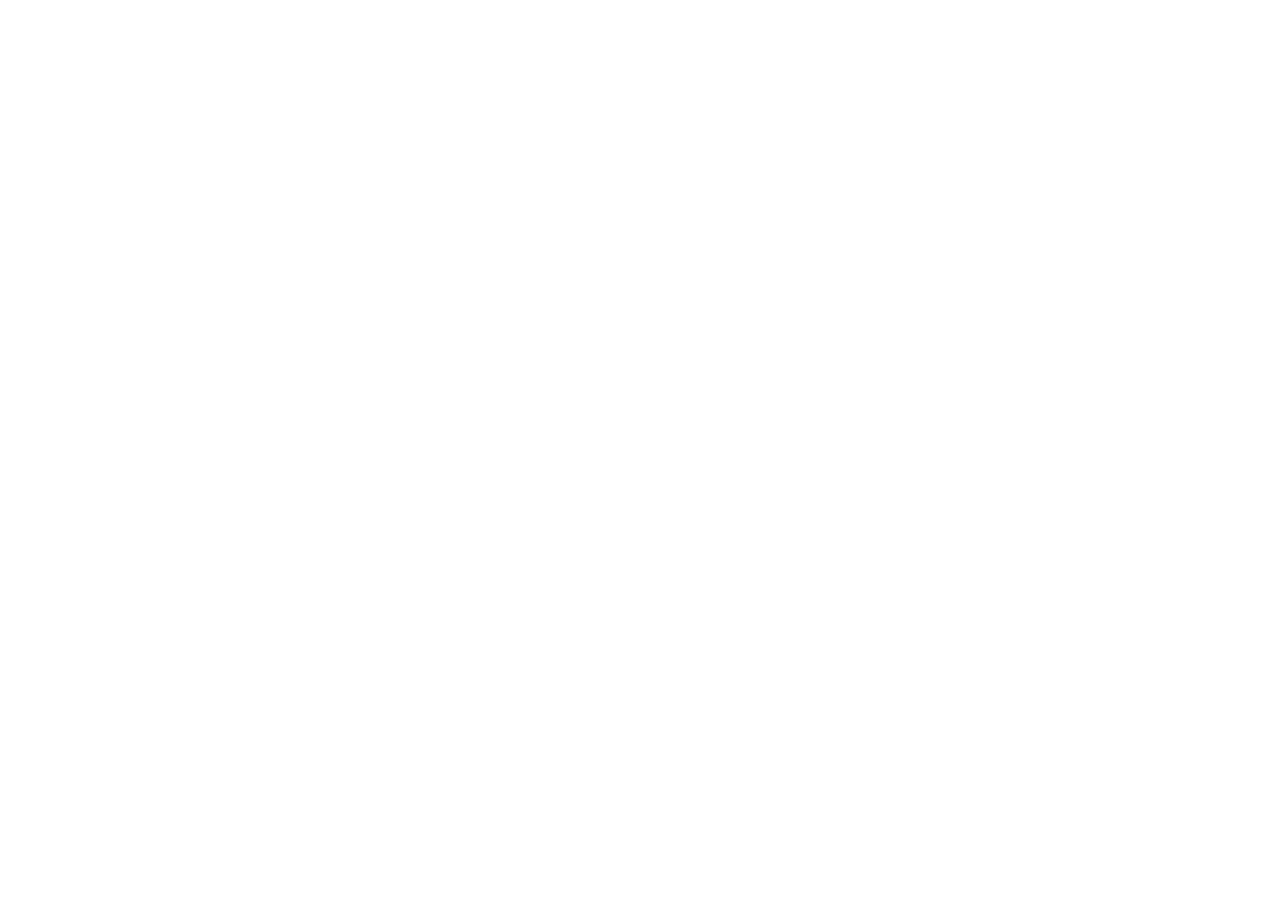
==== commit fb5533b9: "Update index.html" ====
--- a/index.html
+++ b/index.html
@@ -16,242 +16,9 @@
   <link rel="stylesheet" type="text/css" href="style.css">
 
 </head>
-<body class="topPanel" data-spy="scroll" data-target=".navbar" data-offset="50">
+<body>
 
-  <nav class="navbar navbar-inverse navbar-fixed-top">
-    <div class="container-fluid">
-      <div class="navbar-header">
-          <button type="button" class="navbar-toggle" data-toggle="collapse" data-target="#myNavbar">
-            <span class="icon-bar"></span>
-            <span class="icon-bar"></span>
-            <span class="icon-bar"></span>
-        </button>
-        <a class="navbar-brand" href="#">Sophia Niergarth</a>
-      </div>
-      <div>
-        <div class="collapse navbar-collapse" id="myNavbar">
-          <ul class="nav navbar-nav">
-            <li><a href="#section1">about</a></li>
-            <li><a href="#section2">projects</a></li>
-            <li><a href="#section3">more</a></li>
-          </ul>
-        </div>
-      </div>
-    </div>
-  </nav>
-
-  <div class="parallax"></div>
-
-<!--
-  <a href="#home"><i class="material-icons" style="color:white;font-size:30px;position:fixed;left:90%;z-index:3;">home</i>
-</a> -->
-
-<h1 style="padding-top:10px" id="home">SOPHIA NIERGARTH</h1>
-<h2 style="padding-bottom:20px"> artist and game maker </h2>
-
-<div class="container">
-  <div id="myCarousel" class="carousel slide" data-ride="carousel">
-    <!-- Indicators -->
-    <ol class="carousel-indicators">
-      <li data-target="#myCarousel" data-slide-to="0" class="active"></li>
-      <li data-target="#myCarousel" data-slide-to="1"></li>
-      <li data-target="#myCarousel" data-slide-to="2"></li>
-
-    </ol>
-
-    <!-- Wrapper for slides -->
-    <div class="carousel-inner">
-
-      <div class="item active">
-        <img src="carried25.png" alt="Carried" style="width:100%;">
-        <div class="carousel-caption">
-          <h3><a href=carried.html style="color:white">Carried</a></h3>
-          <p>exploring how spaces are perceived in games</p>
-        </div>
-      </div>
-
-      <div class="item">
-        <img src="fullfeatherss.png" alt="FullFeather" style="width:100%;">
-        <div class="carousel-caption">
-          <h3><a href=fullfeather.html style="color:white">Full Feather</a></h3>
-          <p>mimickry and costume as creative gameplay</p>
-        </div>
-      </div>
-
-      <div class="item">
-        <img src="chrom1.png" alt="chrominance" style="width:100%;">
-        <div class="carousel-caption">
-          <h3>Chrominance</h3>
-          <p>stealth horror joint game project</p>
-        </div>
-      </div>
-
-    </div>
-
-    <!-- Left and right controls -->
-    <a class="left carousel-control" href="#myCarousel" data-slide="prev">
-      <span class="glyphicon glyphicon-chevron-left"></span>
-      <span class="sr-only">Previous</span>
-    </a>
-    <a class="right carousel-control" href="#myCarousel" data-slide="next">
-      <span class="glyphicon glyphicon-chevron-right"></span>
-      <span class="sr-only">Next</span>
-    </a>
-  </div>
-</div>
-
-<br>
-<br>
-
-<div class="parallax" style="height:50px"></div>
-
-
-<div id="section1" class="container-fluid">
-  <h1 style="padding-bottom:50px">About</h1>
-  <div class="row">
-    <div class="col-sm-6">
-      <img src="icons/portrait3.png" class=" center-block person alt="carried" style="width:50%;">
-    </div>
-    <div class="col-sm-6">
-      <p class="text-align:center;">Sophia Niergarth is a Toronto based artist experienced in game development, 3D modelling and painting. She is passionate about turning outlandish ideas into games and designing 3D spaces.</p>
-    </div>
-  </div>
-</div>
-
-<div id="section2" class="container-fluid">
-  <h1>Projects</h1>
-  <!---<h2 style="padding-top:50px;padding-left:20px;padding-right:20px">projects</h2>-->
-  <br>
-
-  <div class="row">
-
-    <div class="col-sm-4">
-      <a href="#demo" data-toggle="collapse">
-        <img src="icons/thesis.png" class=" center-block person" alt="carried" style="height:20%;">
-      </a>
-      <p class="text-align:center;"> carried </p>
-      <div id="demo" class="collapse">
-        <p> My thesis project. Learn more <a href=carried.html style="color:white;font-family:'Lato',sans-serif;">here</a>
-        </p>
-      </div>
-    </div>
-
-    <div class="col-sm-4">
-      <a href="#demo1" data-toggle="collapse">
-        <img src="icons/feathershort.png" class=" center-block person" alt="feather" style="height:20%;">
-      </a>
-      <p class="text-align:center;"> full feather </p>
-      <div id="demo1" class="collapse">
-        <p> An independent game project aiming to giving players opportunity for creative expression. More info coming soon.
-        </p>
-      </div>
-    </div>
-
-    <div class="col-sm-4">
-      <a href="#demo2" data-toggle="collapse">
-        <img src="icons/chrom.png" class=" center-block person" alt="chrom" style="height:20%;">
-      </a>
-      <p class="text-align:center;"> chrominance </p>
-      <div id="demo2" class="collapse">
-        <p>  Part of a joint project between OCAD and UofT students, Chrominance is an atmospheric horror-stealth game where a player shifts colour to evade the gaze of roaming monsters. Try it out <a href="https://sophia-huynh.itch.io/chrominance" style="color:white;font-family:'Lato',sans-serif;"> here </a>
-        </p>
-      </div>
-    </div>
-
-  </div>
-
-  <br>
-
-  <div class = "row">
-
-    <div class="col-sm-4">
-      <a href="#demo3" data-toggle="collapse">
-        <img src="icons/apple.png" class=" center-block person" alt="chrom" style="height:20%;">
-      </a>
-      <p class="text-align:center;"> cooking quest </p>
-      <div id="demo3" class="collapse">
-        <p>  A multiplayer board game where players go on an adventure to collect ingredients for wacky meals. Worked with <a href="http://anthrodi.me/" style="color:white;font-family:'Lato',sans-serif;" target="_blank"> Anth Rodi </a> and <a href="http://parthsoni.com" style="color:white;font-family:'Lato',sans-serif;" target="_blank"> Parth Soni </a> to design and produce the game.
-        </p>
-      </div>
-    </div>
-
-    <div class="col-sm-4">
-      <a href="#demo4" data-toggle="collapse">
-        <img src="icons/cookie.png" class=" center-block person" alt="cookie" style="height:20%;">
-      </a>
-      <p class="text-align:center;"> 'tronics </p>
-      <div id="demo4" class="collapse">
-        <p> Working with Arduino and Processing to prototype various interactive electronic installations and wearables
-        </p>
-      </div>
-    </div>
-
-    <div class="col-sm-4">
-      <a href="#demo5" data-toggle="collapse">
-        <img src="icons/portrait3.png" class=" center-block person" alt="portrait" style="height:20%;">
-      </a>
-      <p class="text-align:center;"> drawing and painting </p>
-      <div id="demo5" class="collapse">
-        <p> Illustration in various traditional and non-traditional media. See some examples <a href=drawing.html style="color:white;font-family:'Lato',sans-serif;">here</a>
-        </p>
-      </div>
-    </div>
-
-  </div>
-
-  <div class = "row">
-  <div id="section3" class="container-fluid">
-    <h1>More</h1>
-      <br>
-      <p>
-        read about the process behind my projects on my
-      <a href="https://sophiemakesthings.wordpress.com/" class="dropbtn" style="font-size:15px" target="_blank">blog</a>
-      <br><br>
-        for updates, check out
-      <a href="https://twitter.com/SophGarth" class="dropbtn" style="font-size:15px" target="_blank">twitter</a>
-      <br><br>
-        for professional experience, visit
-      <a href="https://www.linkedin.com/in/sophianiergarth" class="dropbtn" style="font-size:15px" target="_blank">linkedin</a>
-      	  <!--
-      <a href="https://www.facebook.com/sophiemakesthings"><span class="entypo-facebook-circled" style="font-size:30px">facebook</span></a>
-      <a href="https://www.linkedin.com/in/sophianiergarth"><span class="entypo-linkedin-circled" style="font-size:30px">linkedin</span></a>
-      <a href="http://sophianiergarth.tumblr.com"><span class="entypo-tumblr-circled" style="font-size:30px">tumblr</span></a>
-        </dev> --->
-      </p>
-  </div>
-  </div>
-
-  </div>
-
-
-
-<script>
-$(document).ready(function(){
-// Add smooth scrolling to all links in navbar + footer link
-$(".navbar a, footer a[href='#myPage']").on('click', function(event) {
-
- // Make sure this.hash has a value before overriding default behavior
-if (this.hash !== "") {
-
-  // Prevent default anchor click behavior
-  event.preventDefault();
-
-  // Store hash
-  var hash = this.hash;
-
-  // Using jQuery's animate() method to add smooth page scroll
-  // The optional number (900) specifies the number of milliseconds it takes to scroll to the specified area
-  $('html, body').animate({
-    scrollTop: $(hash).offset().top
-  }, 900, function(){
-
-    // Add hash (#) to URL when done scrolling (default click behavior)
-    window.location.hash = hash;
-    });
-  } // End if
-});
-})
-</script>
+	<p> Under Construction! </p>
 
 </body>
 
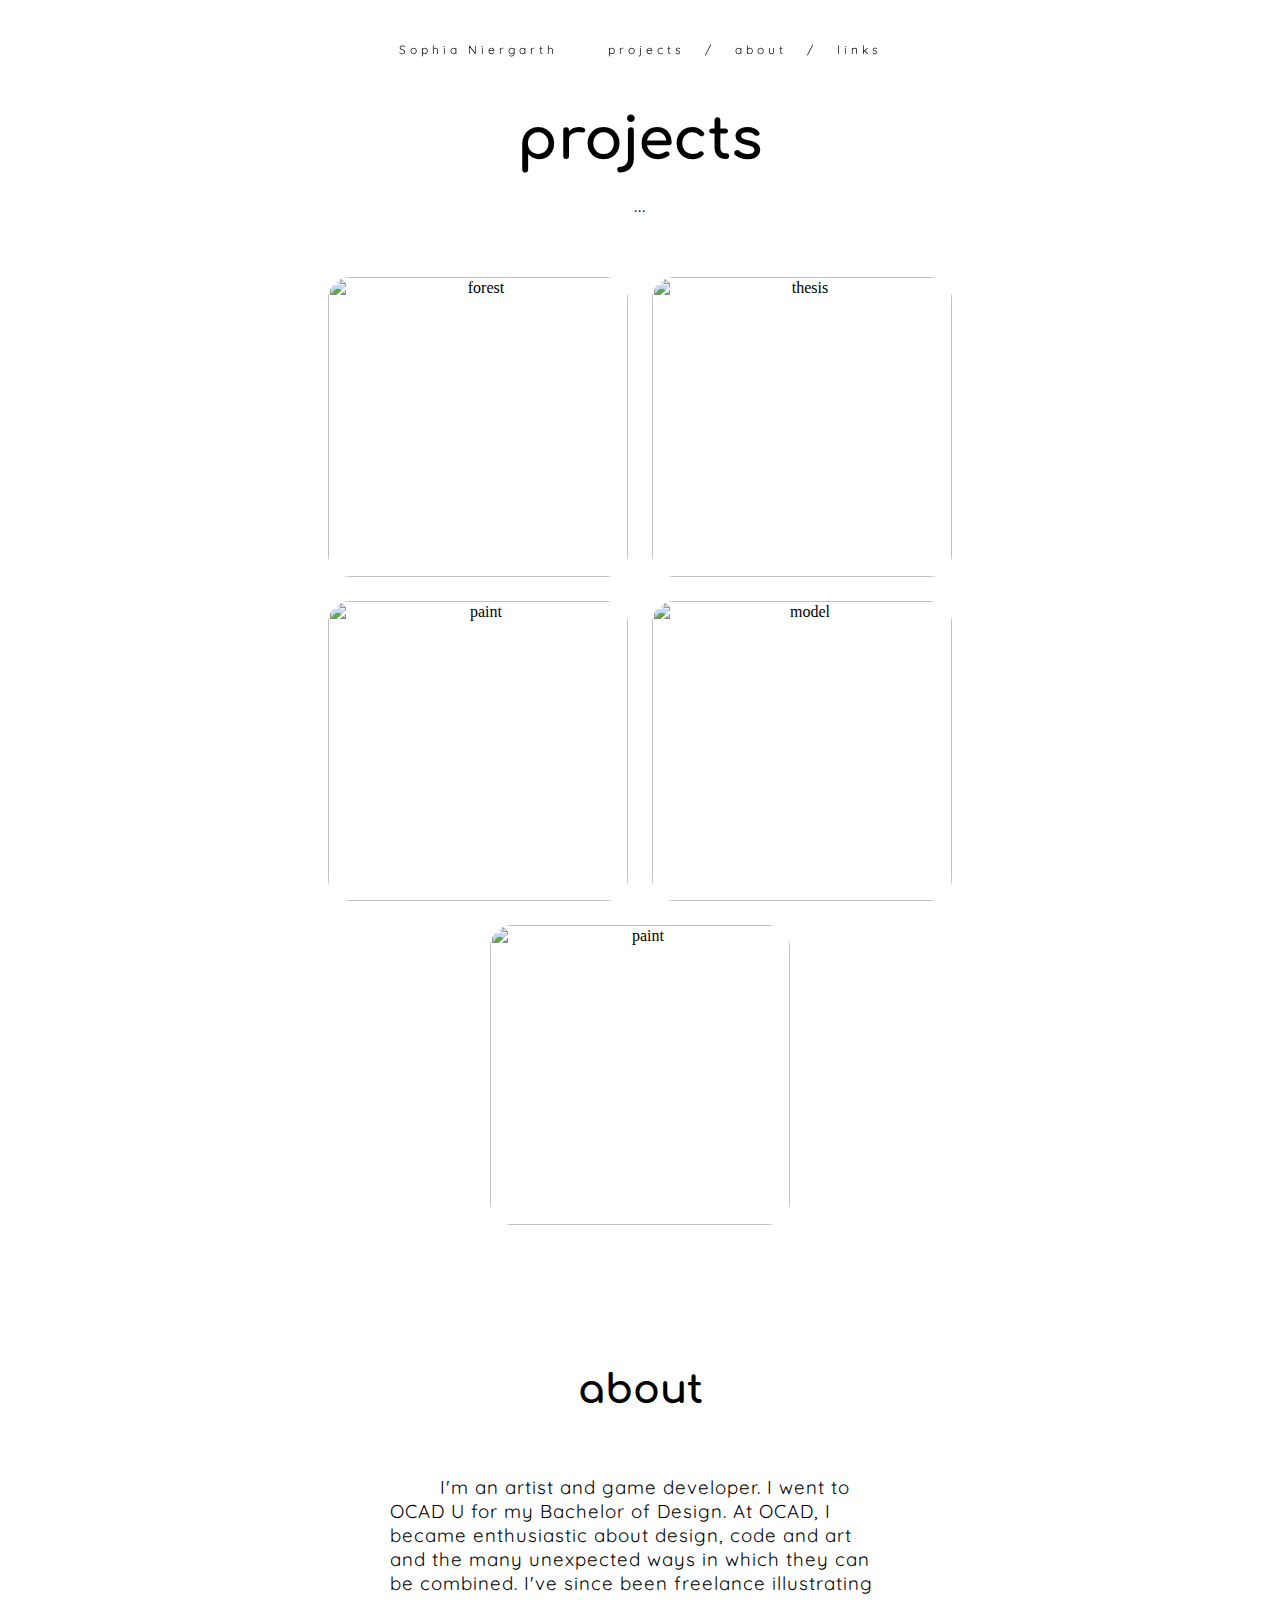
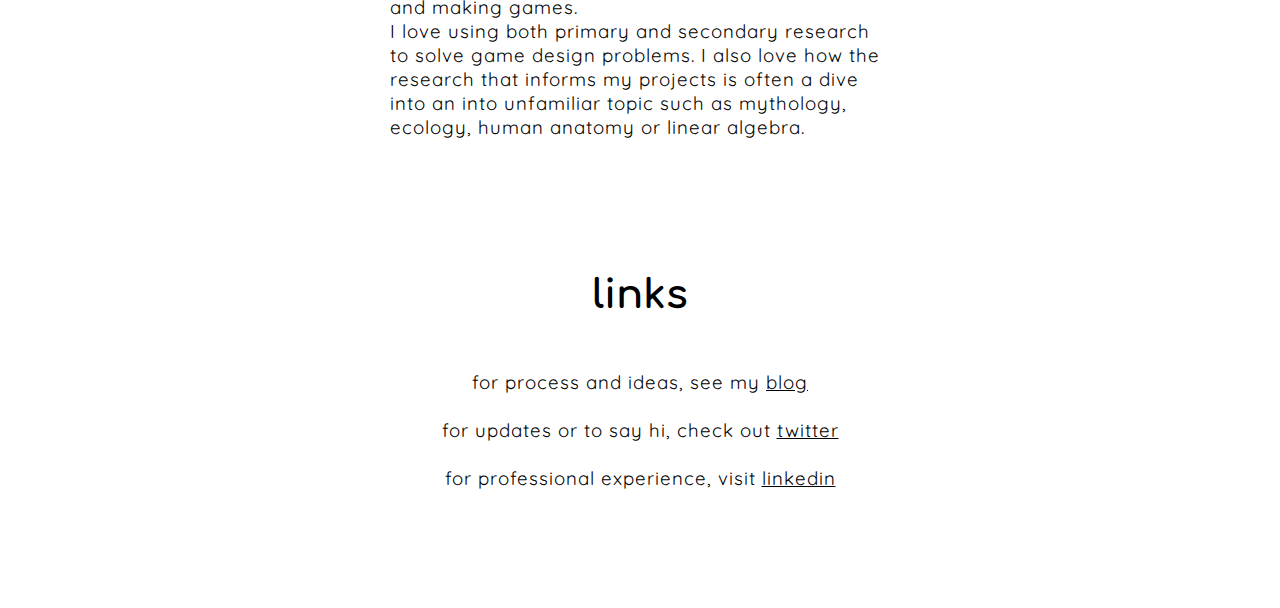
==== commit b15e3d4f: "updated About" ====
--- a/index.html
+++ b/index.html
@@ -1,26 +1,154 @@
 <html>
-<head>
-  <title>Sophia Niergarth</title>
-  <meta charset="utf-8">
-  <meta name="viewport" content="width=device-width, initial-scale=1">
-  <link rel="stylesheet" href="https://maxcdn.bootstrapcdn.com/bootstrap/3.3.7/css/bootstrap.min.css">
-  <script src="https://ajax.googleapis.com/ajax/libs/jquery/3.2.1/jquery.min.js"></script>
-  <script src="https://maxcdn.bootstrapcdn.com/bootstrap/3.3.7/js/bootstrap.min.js"></script>
+  <head>
+    <title>Sophia Niergarth</title>
 
-  <!--new stuff above -->
-	<link href="https://fonts.googleapis.com/css?family=Lato:300,400|Open+Sans:300" rel="stylesheet">
-  <link href="https://fonts.googleapis.com/icon?family=Material+Icons"
-        rel="stylesheet">
-  <link href="http://weloveiconfonts.com/api/?family=entypo"
-        rel="stylesheet">
-  <link rel="stylesheet" type="text/css" href="style.css">
+    <meta charset="utf-8">
+    <meta name="viewport" content="width=device-width, initial-scale=1">
 
-</head>
-<body>
+    <link href="https://fonts.googleapis.com/css?family=Quicksand:500,700" rel="stylesheet">
+    <link rel="stylesheet" type="text/css" href="style.css">
+    <script src="https://ajax.googleapis.com/ajax/libs/jquery/3.2.1/jquery.min.js"></script>
+    <script src="https://maxcdn.bootstrapcdn.com/bootstrap/3.3.7/js/bootstrap.min.js"></script>
+    <link href="https://fonts.googleapis.com/css?family=Comfortaa:700" rel="stylesheet">
+  </head>
 
-	<p> Under Construction! </p>
+  <body data-spy="scroll" data-target=".navbar" data-offset="50">
 
-</body>
+    <!-- Nav Bar -->
+    <div class="navcontain">
+      <nav class="navbar">
+        <ul class="navbar-nav" style="list-style-type: none; display:inline; padding-left:10px;padding-right:10px">
+            <li style="padding-right:40px;padding-left:10px"><a href="#home">Sophia Niergarth</a></li>
+            <li><a href="#section1">projects</a></li>
+            <li>/</li>
+            <li><a href="#section2">about</a></li>
+            <li>/</li>
+            <li><a href="#section3">links</a></li>
+        </ul>
+      </nav>
+    </div>
+    <!-- Top of Page -->
+    <h1 id="home" style="padding-top:100px;margin-bottom:0;font-size:58px"> projects </h1>
 
+    <!-- Projects -->
+    <p id="section1" style="padding-bottom:50px;margin:0"> ... </p>
+
+    <div style="text-align:center">
+      <div class="container">
+        <img class="round" src="indexImg/forest.png" alt="forest">
+         <a href="fullfeather.html">
+          <div class="overlay">
+            <div class="overText">
+              full feather
+              <div style="font-size:12pt;letter-spacing:2px">
+                a game about costume and nature
+              </div>
+            </div>
+          </div>
+        </a>
+      </div>
+      <div class="container">
+        <img class="round" src="indexImg/thesis.png" alt="thesis">
+        <a href="thesis.html">
+          <div class="overlay">
+            <div class="overText">
+              carried
+              <div style="font-size:12pt;letter-spacing:2px">
+                a game research project and paper
+              </div>
+            </div>
+          </div>
+        </a>
+      </div>
+    </div>
+    <div style="text-align:center">
+      <div class="container">
+        <img class="round" src="indexImg/paint.png" alt="paint">
+        <a href="illustration.html">
+          <div class="overlay">
+            <div class="overText">
+            illustration
+            </div>
+          </div>
+        </a>
+      </div>
+      <div class="container">
+        <img class="round" src="indexImg/model.png" alt="model">
+        <a href="3D.html">
+          <div class="overlay">
+            <div class="overText">
+            3D
+            </div>
+          </div>
+        </a>
+      </div>
+    </div>
+    <div style="text-align:center">
+      <div class="container">
+        <img class="round" src="indexImg/chrom.jpg" target="_blank" alt="paint">
+        <a href="https://sophia-huynh.itch.io/chrominance">
+          <div class="overlay">
+            <div class="overText">
+            chrominance
+              <div style="font-size:12pt;letter-spacing:2px">
+                3D modelling and animation for an atmospheric stealth game (click for the Itch page)
+              </div>
+            </div>
+          </div>
+        </a>
+      </div>
+    </div>
+
+    <!-- About -->
+    <h2 id="section2" style="padding-top:100px"> about </h2>
+
+    <div style="text-align:center">
+      <div style="display:inline-block;max-width:500px;width:60%">
+        <p style="padding:0px;padding-top:30px;letter-spacing:1;text-align:left;margin:0;text-indent:50"> I'm an artist and game developer. I went to OCAD U for my Bachelor of Design. At OCAD, I became enthusiastic about design, code and art and the many unexpected ways in which they can be combined. I've since been freelance illustrating and making games. 
+        <br>I love using both primary and secondary research to solve game design problems. I also love how the research that informs my projects is often a dive into an into unfamiliar topic such as mythology, ecology, human anatomy or linear algebra. </p>
+      </div>
+    </div>
+
+    <!-- Links -->
+    <h2 id="section3" style="padding-top:100px"> links </h2>
+
+    <p style="padding-bottom:100px;">
+      for process and ideas, see my
+      <a href="https://sophiemakesthings.wordpress.com/" class="wordLink" target="_blank">blog</a>
+      <br><br>
+        for updates or to say hi, check out
+      <a href="https://twitter.com/SophGarth" class="wordLink" target="_blank">twitter</a>
+      <br><br>
+        for professional experience, visit
+      <a href="https://www.linkedin.com/in/sophianiergarth" class="wordLink" target="_blank">linkedin</a>
+    </p>
+
+    <!-- Smooth Scroll -->
+    <script>
+      $(document).ready(function(){
+        // Add smooth scrolling to all links in navbar + footer link
+        $(".navbar a, footer a[href='#myPage']").on('click', function(event) {
+
+          // Make sure this.hash has a value before overriding default behavior
+          if (this.hash !== "") {
+            // Prevent default anchor click behavior
+            event.preventDefault();
+            // Store hash
+            var hash = this.hash;
+            // Using jQuery's animate() method to add smooth page scroll
+            // The optional number (900) specifies the number of milliseconds it takes to scroll to the specified area
+            $('html, body').animate({
+              scrollTop: $(hash).offset().top
+            }, 900, function(){
+              // Add hash (#) to URL when done scrolling (default click behavior)
+              window.location.hash = hash;
+            });
+          } // End if
+        });
+      })
+    </script>
+
+  </body>
 
 </html>
+
--- a/style.css
+++ b/style.css
@@ -1,262 +1,316 @@
+h1 {
+  text-align:center;
+  font-family: 'Comfortaa', sans-serif;
+  font-size: 50pt;
+  font-weight: 700;
+  padding-left: 20px;
+  padding-right: 20px;
+}
+
+h2 {
+  text-align:center;
+  font-family: 'Comfortaa', sans-serif;
+  font-size: 30pt;
+  font-weight: 700;
+}
+
+li {
+    float: left;
+    display: block;
+    text-align: center;
+    padding: 10px;
+    text-decoration: none;
+}
+
+li a {
+    text-decoration: none;
+
+}
+
+.navcontain {
+  position:fixed;
+  z-index: 200;
+  top:0;left:0;
+  right:0;
+  height:0;
+  text-align:center;
+  padding-top:20px;
+}
 
 .navbar {
-    margin-bottom: 0;
-    background-color: #000000;
+    background-color: white;
     z-index: 9999;
-    border: 0;
     font-size: 12px !important;
-    line-height: 1.42857143 !important;
     letter-spacing: 4px;
-    border-radius: 0;
-		font-family: 'Lato', sans-serif;
-
+		font-family: 'Quicksand', sans-serif;
+    display: inline-flex;
+    text-align: center;
+    list-style-type: none;
+    overflow: hidden;
+    border-radius: 20px;
 }
 
 .navbar li a, .navbar .navbar-brand {
-    color: #fff !important;
-
-}
-
-.navbar-nav li a:hover, .navbar-nav li.active a {
-    color: #000000 !important;
-    background-color: #fff !important;
-}
-
-.navbar-default .navbar-toggle {
-    border-color: transparent;
-    color: #fff !important;
-}
-
-body {
-		position: relative;
-}
-#section1 {padding-top:50px;height:500px;color: #fff; background-color: #000000;}
-#section2 {padding-top:50px;height:500px;color: #fff; background-color: #000000;}
-#section3 {padding-top:50px;height:500px;color: #fff; background-color: #000000;}
-
-.smallText {
-	width:200px;
-	float:left;
-	margin:40px;
-
-}
-
-.parallax {
-    /* The image used */
-    background-image: url("homedeconstructbw.png");
-
-    /* Set a specific height */
-    height: 100px;
-
-    /* Create the parallax scrolling effect */
-    background-attachment: fixed;
-    background-position: center;
-    background-repeat: no-repeat;
-    background-size: cover;
-}
-
-.topPanel {
-    /* The image used */
-    background-image: url("homedeconstructbb.png");
-
-    /* Set a specific height */
-    height: 300px;
-
-    /* Create the parallax scrolling effect */
-    background-attachment: fixed;
-    background-position: center;
-    background-repeat: no-repeat;
-    background-size: cover;
-
-		z-index: 1;
-}
-
-.topPanelY {
-    /* The image used */
-    /*background-image: url("homedeconstructby.png");*/
-
-		background-color: black;
-
-    /* Set a specific height */
-    height: 500px;
-
-    /* Create the parallax scrolling effect */
-    background-attachment: fixed;
-    background-position: center;
-    background-repeat: no-repeat;
-    background-size: cover;
-
-		z-index: 1;
-}
-
-h1 {
-	text-align:center;
-	font-family: 'Lato', sans-serif;
-	font-weight:300;
-	font-size: 40;
-	color:white;
-}
-h2 {
-	text-align:center;
-	font-family: 'Lato', sans-serif;
-	font-weight:300;
-	font-size: 20;
-	color:white;
-}
-h3 {
-	text-align:center;
-	font-family: 'Lato', sans-serif;
-	font-weight:300;
-	color:white;
-}
-p {
-	font-family: 'Open Sans', sans-serif;
-	text-align:center;
-	color:white;
-	font-size: 20
+    color: black !important;
+}
+
+.navbar-nav li a:hover {
+    color: #43e898 !important;
 }
 
 button {
-  background-color: black;
+  background-color: white;
   border: none;
-  color: white;
+  color: black;
   /*display: inline-block;*/
   font-size: 16px;
 }
 
-a:link {
-    text-decoration: none;
-    color: black;
-}
-
-a:visited {
-    text-decoration: none;
-    color: black;
-}
-
-[class*="entypo-"]:before {
-  font-family: 'entypo', sans-serif;
-}
-
-/* Dropdown Button */
-.dropbtn {
-    background-color: red;
-    border: none;
-    color: white;
-    /*display: inline-block;*/
-    font-size: 20px;
-    cursor: pointer;
-    font-family: 'Open Sans', sans-serif;
-
-}
-
-/* Dropdown button on hover & focus */
-.dropbtn:hover, .dropbtn:focus {
-    background-color: black;
-    color:white;
-    outline-width: 0;
-}
-
-/* The container <div> - needed to position the dropdown content */
-.dropdown {
-    position: relative;
-    /*display: inline-block;*/
-}
-
-/* Dropdown Content (Hidden by Default) */
-.dropdown-content {
-    display: none;
-    /*position: absolute;*/
-    background-color: transparent;
-    min-width: 160px;
-    z-index: 1;
-}
-
-/* Links inside the dropdown */
-.dropdown-content a {
-    color: white;
-    padding: 16px 16px;
-    text-decoration: none;
-    /*display: block;*/
-}
-
-/* Change color of dropdown links on hover */
-.dropdown-content a:hover {background-color: translucent;color:red}
-
-/* Show the dropdown menu (use JS to add this class to the .dropdown-content container when the user clicks on the dropdown button) */
-.show {display:block;}
-
-}
-
-.bg {
-  position: fixed;
+img.round {
+  border-radius:10%;
+  object-fit:cover;
+  width:300;
+  height:300;
+  padding:10px;
+  float:left;
+}
+
+img.illu {
+  object-fit:cover;
+  border-radius: 50%;
+  width:200;
+  height:200;
+  padding:10px;
+  float:center;
+  transition: 0.6s ease;
+  cursor: pointer;
+}
+
+img.illu:hover {
+  border-radius: 0%;
+}
+
+.container {
+  width:320;
+  display:inline-block;
+}
+
+.overlay {
   top: 0;
-  right: 0;
   bottom: 0;
   left: 0;
-  overflow: hidden;
-  z-index: -100;
-}
-
-.bgVid {
-  position: absolute;
+  right: 0;
+  height: 320;
+  width: 100%;
+  opacity: 0;
+  transition: 1s ease;
+  background-color: white;
+  position: relative;
+  z-index: 10;
+}
+
+.container:hover .overlay {
+  opacity: 1;
+}
+
+.overText {
+  color: black;
+  font-family: 'Quicksand', sans-serif;
+  font-size:40px;
+  position:absolute;
+  top: 50%;
+  left: 50%;
+  transform: translate(-50%, -50%);
+  -ms-transform: translate(-50%, -50%);
+  text-align: center;
+
+}
+
+p {
+  text-align: center;
+  font-family: 'Quicksand', sans-serif;
+  font-size: 14pt;
+  padding: 20px;
+  letter-spacing: 1px;
+}
+
+.wordLink {
+  text-decoration:underline;
+  color: black;
+}
+
+.wordLink:hover {
+  color: #43e898;
+}
+
+.headimg {
+  object-fit:cover;
+  width:100vw;
+  height:550;
+  float:left;
+  padding: 0;
+
+}
+
+.headtext {
+  color: white;
+  font-family: 'Quicksand', sans-serif;
+  font-size:80px;
+  position:absolute;
+  top: 45%;
+  left: 50%;
+  transform: translate(-50%, -50%);
+  -ms-transform: translate(-50%, -50%);
+  text-align: center;
+
+}
+
+.blockHeader {
+  padding:50;
+  display:inline-block;
+  font-size:30;
+  font-family:'Quicksand',sans-serif;
+  max-width: 500;
+}
+
+img.blockImg {
+  width:300;
+  height: 300;
+  object-fit:cover;
+  border-radius:10%;
+}
+
+p.block {
+  text-align: justify;
+  text-indent: 50px;
+
+}
+
+p.center {
+  font-size:20;
+  padding:50;
+  padding-left:80;
+  padding-right:80;
+  max-width:800;
+  display:inline-block
+
+}
+
+/* The Modal (background) */
+.modal {
+  display: none;
+  position: fixed;
+  z-index: 1;
+  padding-top: 100px;
+  left: 0;
   top: 0;
-  left: 0;
   width: 100%;
   height: 100%;
-
-}
-
-.sortButton {
-
-	font-family: 'Open Sans', sans-serif;
-	font-weight:300;
-	color:white;
-	background-color: transparent;
-}
-
-.sortButton:hover {
-	box-shadow: inset 0 0px 0 transparent, inset 0 -1px 0 red
-
-}
-.sortButton:focus {
-	border-bottom: 2px solid red;
-	outline-width: 0;
-}
-.projectBut {
-	width:128px;
-	height:128px;
-	padding:20px 20px 20px 20px;
-	background-color: translucent;
-
-}
-.projectButHigh {
-	width:128px;
-	height:128px;
-	/*padding-bottom:10px;*/
-	/*background-color: red;*/
-
-	box-shadow: inset 0 0px 0 transparent, inset 0 -1px 0 red
-
-}
-
-@media (min-aspect-ratio: 16/9) {
-  .bgVid {
-    height: 300%;
-    top: -100%;
-  }
-}
-
-@media (max-aspect-ratio: 16/9) {
-  .bgVid {
-    width: 300%;
-    left: -100%;
-  }
-}
-
-@media (max-width: 767px) {
-
-  .bgVid {
-    display: none;
-  }
-}
+  overflow: auto;
+  background-color: rgba(0,0,0,0.9);
+}
+
+/* Modal Content */
+.modal-content {
+  position: relative;
+  background-color: clear;
+  margin: auto;
+  padding: 0;
+  padding-bottom:150px;
+  padding-top:50;
+  width: 80%;
+  max-width: 1200px;
+  text-align: center;
+}
+
+/* The Close Button */
+.close {
+  color: white;
+  position: fixed;
+  top: 100px;
+  right: 50px;
+  font-size: 35px;
+  font-weight: bold;
+}
+
+.close:hover,
+.close:focus {
+  color: #999;
+  text-decoration: none;
+  cursor: pointer;
+}
+
+/* Hide the slides by default */
+.mySlides {
+  display: none;
+}
+
+/* Next & previous buttons */
+.prev,
+.next {
+  cursor: pointer;
+  position: absolute;
+  top: 50%;
+  width: auto;
+  padding: 16px;
+  margin-top: -50px;
+  color: white;
+  font-weight: bold;
+  font-size: 20px;
+  transition: 0.6s ease;
+  user-select: none;
+  -webkit-user-select: none;
+}
+
+/* Position the "next button" to the right */
+.next {
+  right: 0;
+  border-radius: 3px 0 0 3px;
+}
+
+.prev {
+  left:0;
+}
+
+/* On hover, add a black background color with a little bit see-through */
+.prev:hover,
+.next:hover {
+  color:#43e898;
+}
+
+/* Number text (1/3 etc) */
+.numbertext {
+  color: white;
+  font-size: 14px;
+  padding: 8px 12px;
+  padding-top:20px;
+  font-family: 'Quicksand', sans-serif;
+}
+
+.active,
+{
+  opacity: 1;
+}
+
+img.hover-shadow {
+  transition: 0.3s;
+}
+
+.hover-shadow:hover {
+  box-shadow: 0 4px 8px 0 rgba(0, 0, 0, 0.2), 0 6px 20px 0 rgba(0, 0, 0, 0.19);
+}
+
+img.slideImg {
+
+  width:80%;
+  display: inline-block;
+}
+
+.slide-descr {
+  text-align: center;
+  font-family: 'Quicksand', sans-serif;
+  font-size: 12pt;
+  padding: 20px;
+  letter-spacing: 1px;
+  color:white;
+}
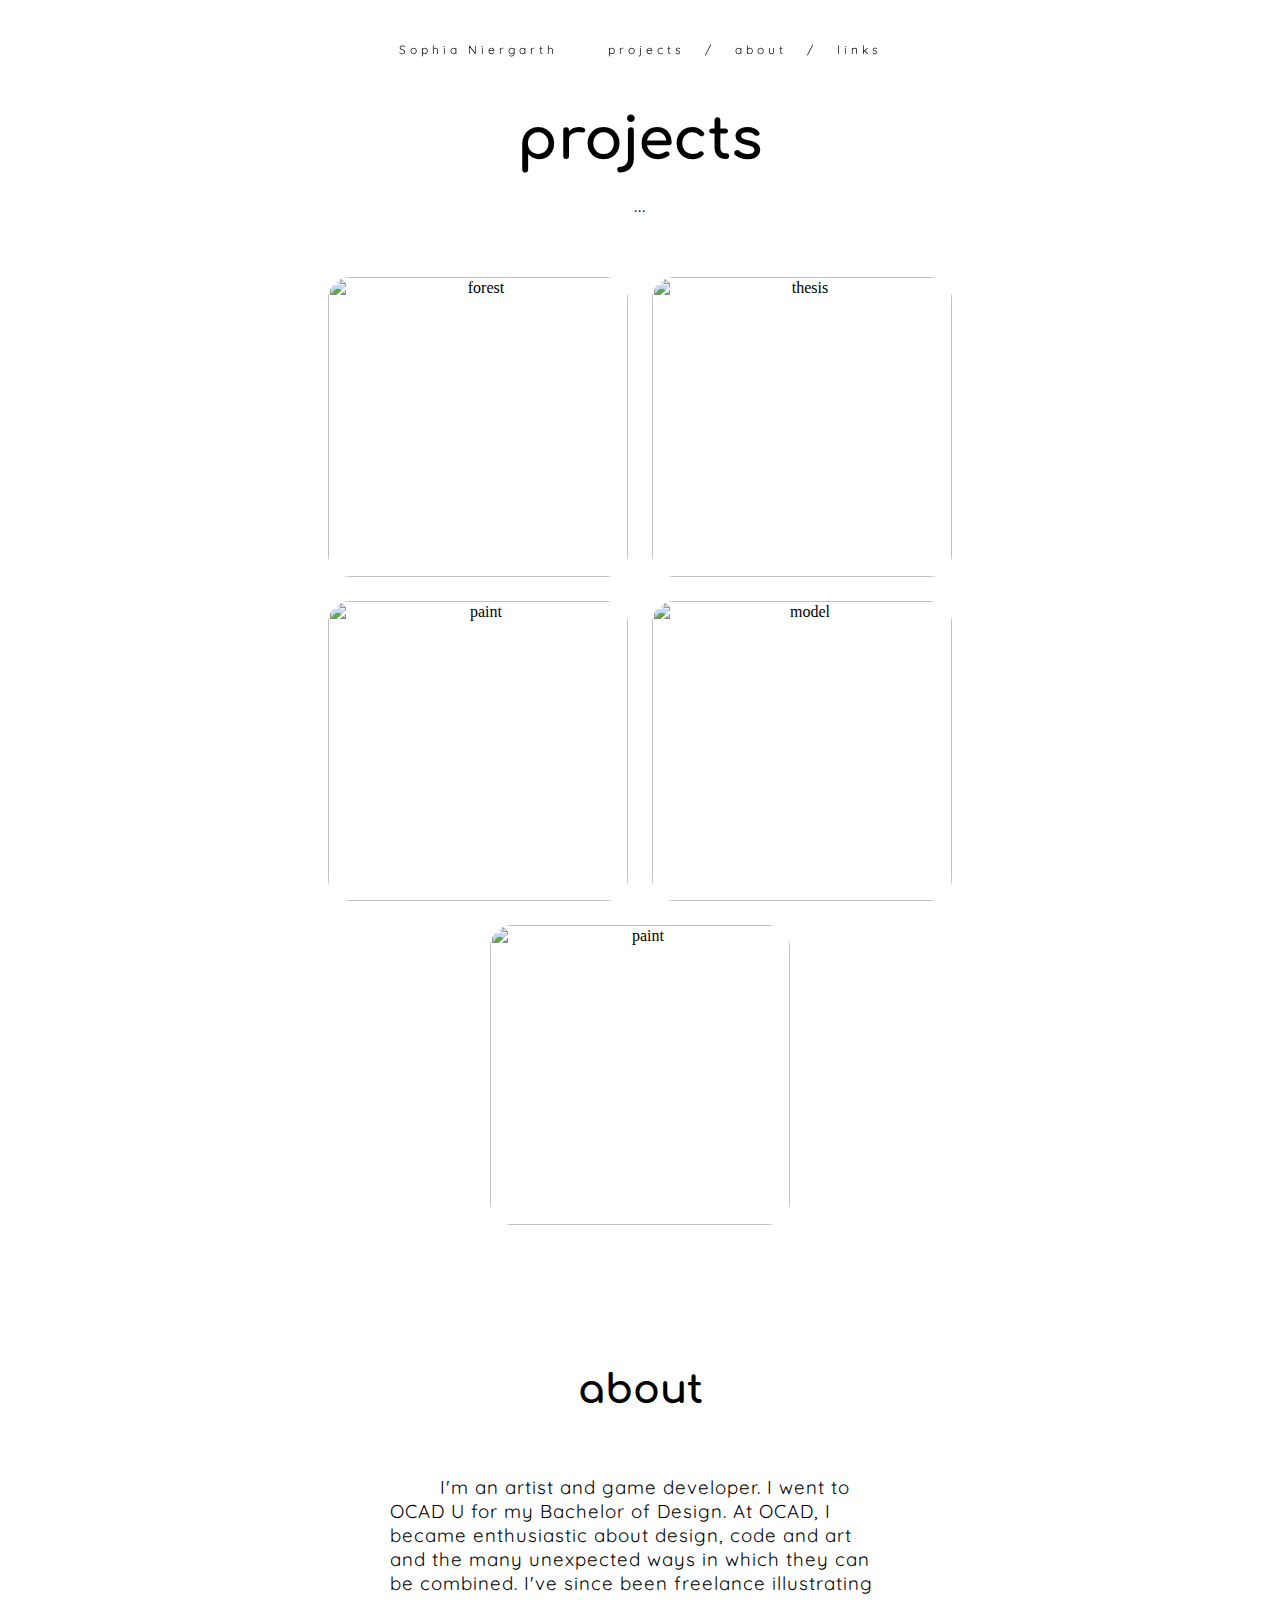
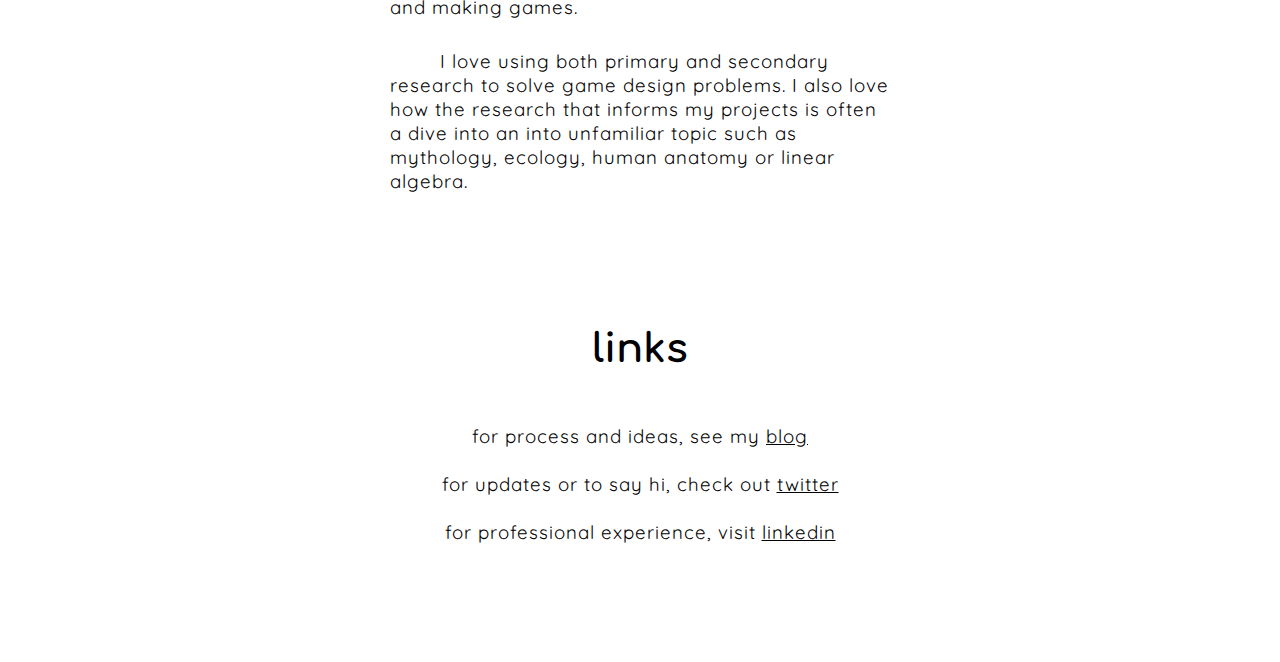
==== commit 63b8b5bf: "formatting" ====
--- a/index.html
+++ b/index.html
@@ -104,8 +104,8 @@
 
     <div style="text-align:center">
       <div style="display:inline-block;max-width:500px;width:60%">
-        <p style="padding:0px;padding-top:30px;letter-spacing:1;text-align:left;margin:0;text-indent:50"> I'm an artist and game developer. I went to OCAD U for my Bachelor of Design. At OCAD, I became enthusiastic about design, code and art and the many unexpected ways in which they can be combined. I've since been freelance illustrating and making games. 
-        <br>I love using both primary and secondary research to solve game design problems. I also love how the research that informs my projects is often a dive into an into unfamiliar topic such as mythology, ecology, human anatomy or linear algebra. </p>
+        <p style="padding:0px;padding-top:30px;letter-spacing:1;text-align:left;margin:0;text-indent:50"> I'm an artist and game developer. I went to OCAD U for my Bachelor of Design. At OCAD, I became enthusiastic about design, code and art and the many unexpected ways in which they can be combined. I've since been freelance illustrating and making games. </p>
+        <p style="padding:0px;padding-top:30px;letter-spacing:1;text-align:left;margin:0;text-indent:50"> I love using both primary and secondary research to solve game design problems. I also love how the research that informs my projects is often a dive into an into unfamiliar topic such as mythology, ecology, human anatomy or linear algebra. </p>
       </div>
     </div>
 
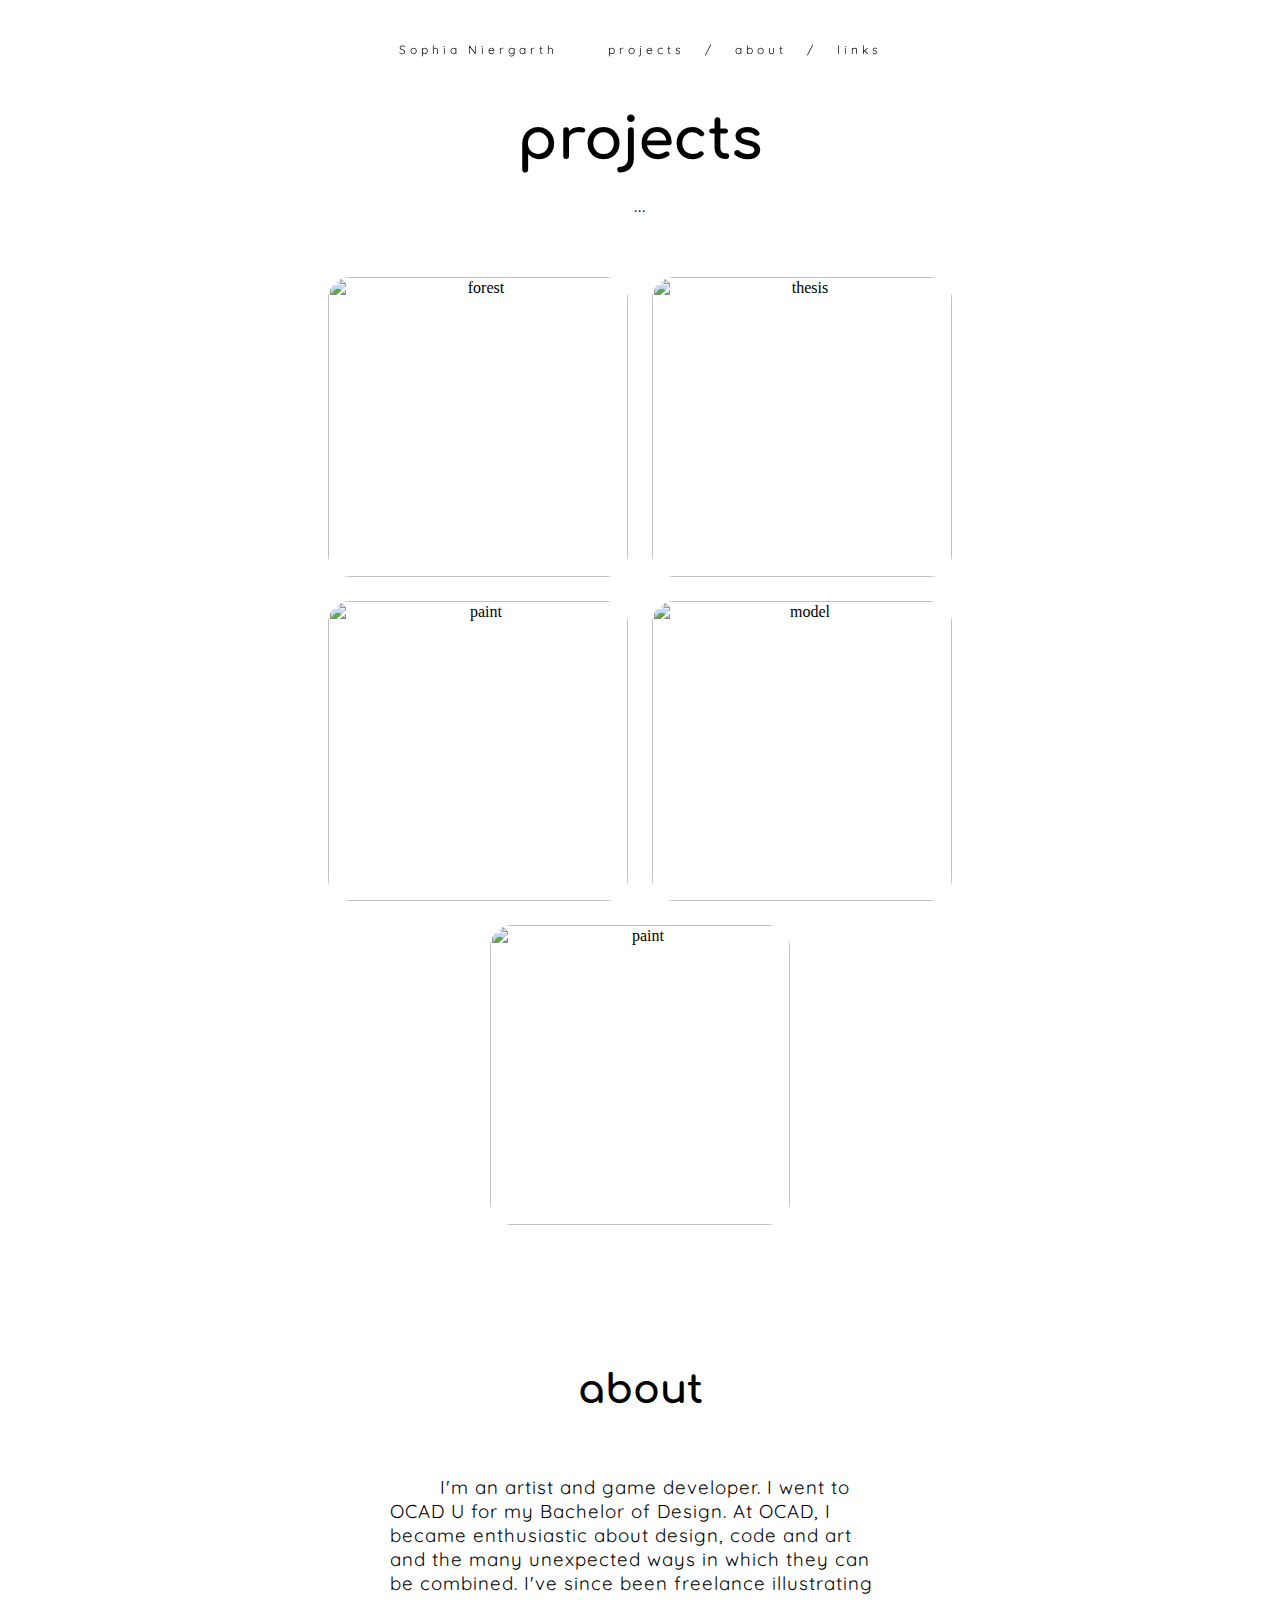
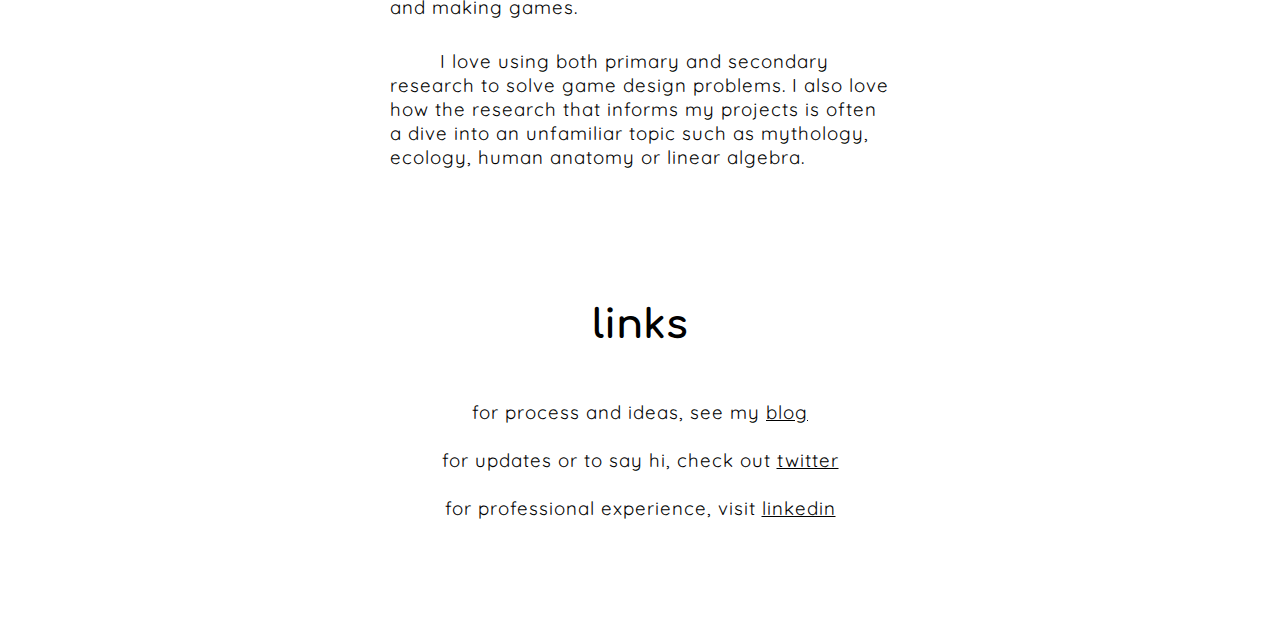
==== commit 4ac771ae: "fixed type in About" ====
--- a/index.html
+++ b/index.html
@@ -105,7 +105,7 @@
     <div style="text-align:center">
       <div style="display:inline-block;max-width:500px;width:60%">
         <p style="padding:0px;padding-top:30px;letter-spacing:1;text-align:left;margin:0;text-indent:50"> I'm an artist and game developer. I went to OCAD U for my Bachelor of Design. At OCAD, I became enthusiastic about design, code and art and the many unexpected ways in which they can be combined. I've since been freelance illustrating and making games. </p>
-        <p style="padding:0px;padding-top:30px;letter-spacing:1;text-align:left;margin:0;text-indent:50"> I love using both primary and secondary research to solve game design problems. I also love how the research that informs my projects is often a dive into an into unfamiliar topic such as mythology, ecology, human anatomy or linear algebra. </p>
+        <p style="padding:0px;padding-top:30px;letter-spacing:1;text-align:left;margin:0;text-indent:50"> I love using both primary and secondary research to solve game design problems. I also love how the research that informs my projects is often a dive into an unfamiliar topic such as mythology, ecology, human anatomy or linear algebra. </p>
       </div>
     </div>
 
